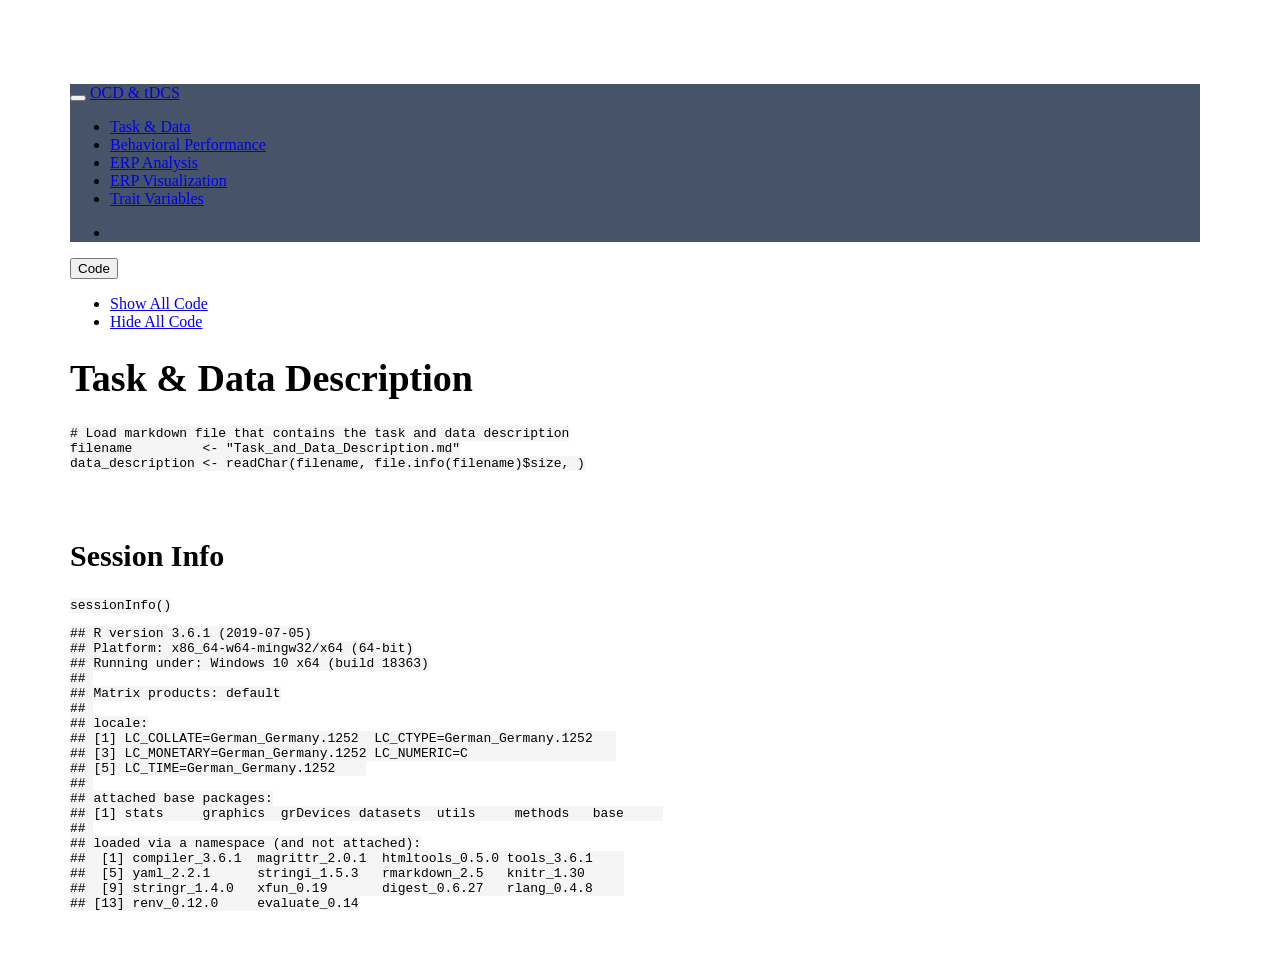
==== index.html @ 4cdd1a08 "Update" ====
<!DOCTYPE html>

<html>

<head>

<meta charset="utf-8" />
<meta name="generator" content="pandoc" />
<meta http-equiv="X-UA-Compatible" content="IE=EDGE" />




<title>Task &amp; Data Description</title>

<script src="site_libs/jquery-1.11.3/jquery.min.js"></script>
<meta name="viewport" content="width=device-width, initial-scale=1" />
<link href="site_libs/bootstrap-3.3.5/css/united.min.css" rel="stylesheet" />
<script src="site_libs/bootstrap-3.3.5/js/bootstrap.min.js"></script>
<script src="site_libs/bootstrap-3.3.5/shim/html5shiv.min.js"></script>
<script src="site_libs/bootstrap-3.3.5/shim/respond.min.js"></script>
<script src="site_libs/jqueryui-1.11.4/jquery-ui.min.js"></script>
<link href="site_libs/tocify-1.9.1/jquery.tocify.css" rel="stylesheet" />
<script src="site_libs/tocify-1.9.1/jquery.tocify.js"></script>
<script src="site_libs/navigation-1.1/tabsets.js"></script>
<script src="site_libs/navigation-1.1/codefolding.js"></script>
<link href="site_libs/highlightjs-9.12.0/default.css" rel="stylesheet" />
<script src="site_libs/highlightjs-9.12.0/highlight.js"></script>
<link href="site_libs/anchor-sections-1.0/anchor-sections.css" rel="stylesheet" />
<script src="site_libs/anchor-sections-1.0/anchor-sections.js"></script>
<link href="site_libs/font-awesome-5.1.0/css/all.css" rel="stylesheet" />
<link href="site_libs/font-awesome-5.1.0/css/v4-shims.css" rel="stylesheet" />

<style type="text/css">
  code{white-space: pre-wrap;}
  span.smallcaps{font-variant: small-caps;}
  span.underline{text-decoration: underline;}
  div.column{display: inline-block; vertical-align: top; width: 50%;}
  div.hanging-indent{margin-left: 1.5em; text-indent: -1.5em;}
  ul.task-list{list-style: none;}
    </style>

<style type="text/css">code{white-space: pre;}</style>
<style type="text/css">
  pre:not([class]) {
    background-color: white;
  }
</style>
<script type="text/javascript">
if (window.hljs) {
  hljs.configure({languages: []});
  hljs.initHighlightingOnLoad();
  if (document.readyState && document.readyState === "complete") {
    window.setTimeout(function() { hljs.initHighlighting(); }, 0);
  }
}
</script>



<style type="text/css">
h1 {
  font-size: 34px;
}
h1.title {
  font-size: 38px;
}
h2 {
  font-size: 30px;
}
h3 {
  font-size: 24px;
}
h4 {
  font-size: 18px;
}
h5 {
  font-size: 16px;
}
h6 {
  font-size: 12px;
}
.table th:not([align]) {
  text-align: left;
}
</style>

<link rel="stylesheet" href="web_style.css" type="text/css" />



<style type = "text/css">
.main-container {
  max-width: 940px;
  margin-left: auto;
  margin-right: auto;
}
code {
  color: inherit;
  background-color: rgba(0, 0, 0, 0.04);
}
img {
  max-width:100%;
}
.tabbed-pane {
  padding-top: 12px;
}
.html-widget {
  margin-bottom: 20px;
}
button.code-folding-btn:focus {
  outline: none;
}
summary {
  display: list-item;
}
</style>


<style type="text/css">
/* padding for bootstrap navbar */
body {
  padding-top: 51px;
  padding-bottom: 40px;
}
/* offset scroll position for anchor links (for fixed navbar)  */
.section h1 {
  padding-top: 56px;
  margin-top: -56px;
}
.section h2 {
  padding-top: 56px;
  margin-top: -56px;
}
.section h3 {
  padding-top: 56px;
  margin-top: -56px;
}
.section h4 {
  padding-top: 56px;
  margin-top: -56px;
}
.section h5 {
  padding-top: 56px;
  margin-top: -56px;
}
.section h6 {
  padding-top: 56px;
  margin-top: -56px;
}
.dropdown-submenu {
  position: relative;
}
.dropdown-submenu>.dropdown-menu {
  top: 0;
  left: 100%;
  margin-top: -6px;
  margin-left: -1px;
  border-radius: 0 6px 6px 6px;
}
.dropdown-submenu:hover>.dropdown-menu {
  display: block;
}
.dropdown-submenu>a:after {
  display: block;
  content: " ";
  float: right;
  width: 0;
  height: 0;
  border-color: transparent;
  border-style: solid;
  border-width: 5px 0 5px 5px;
  border-left-color: #cccccc;
  margin-top: 5px;
  margin-right: -10px;
}
.dropdown-submenu:hover>a:after {
  border-left-color: #ffffff;
}
.dropdown-submenu.pull-left {
  float: none;
}
.dropdown-submenu.pull-left>.dropdown-menu {
  left: -100%;
  margin-left: 10px;
  border-radius: 6px 0 6px 6px;
}
</style>

<script>
// manage active state of menu based on current page
$(document).ready(function () {
  // active menu anchor
  href = window.location.pathname
  href = href.substr(href.lastIndexOf('/') + 1)
  if (href === "")
    href = "index.html";
  var menuAnchor = $('a[href="' + href + '"]');

  // mark it active
  menuAnchor.parent().addClass('active');

  // if it's got a parent navbar menu mark it active as well
  menuAnchor.closest('li.dropdown').addClass('active');
});
</script>

<!-- tabsets -->

<style type="text/css">
.tabset-dropdown > .nav-tabs {
  display: inline-table;
  max-height: 500px;
  min-height: 44px;
  overflow-y: auto;
  background: white;
  border: 1px solid #ddd;
  border-radius: 4px;
}

.tabset-dropdown > .nav-tabs > li.active:before {
  content: "";
  font-family: 'Glyphicons Halflings';
  display: inline-block;
  padding: 10px;
  border-right: 1px solid #ddd;
}

.tabset-dropdown > .nav-tabs.nav-tabs-open > li.active:before {
  content: "&#xe258;";
  border: none;
}

.tabset-dropdown > .nav-tabs.nav-tabs-open:before {
  content: "";
  font-family: 'Glyphicons Halflings';
  display: inline-block;
  padding: 10px;
  border-right: 1px solid #ddd;
}

.tabset-dropdown > .nav-tabs > li.active {
  display: block;
}

.tabset-dropdown > .nav-tabs > li > a,
.tabset-dropdown > .nav-tabs > li > a:focus,
.tabset-dropdown > .nav-tabs > li > a:hover {
  border: none;
  display: inline-block;
  border-radius: 4px;
  background-color: transparent;
}

.tabset-dropdown > .nav-tabs.nav-tabs-open > li {
  display: block;
  float: none;
}

.tabset-dropdown > .nav-tabs > li {
  display: none;
}
</style>

<!-- code folding -->
<style type="text/css">
.code-folding-btn { margin-bottom: 4px; }
</style>



<style type="text/css">

#TOC {
  margin: 25px 0px 20px 0px;
}
@media (max-width: 768px) {
#TOC {
  position: relative;
  width: 100%;
}
}

@media print {
.toc-content {
  /* see https://github.com/w3c/csswg-drafts/issues/4434 */
  float: right;
}
}

.toc-content {
  padding-left: 30px;
  padding-right: 40px;
}

div.main-container {
  max-width: 1200px;
}

div.tocify {
  width: 20%;
  max-width: 260px;
  max-height: 85%;
}

@media (min-width: 768px) and (max-width: 991px) {
  div.tocify {
    width: 25%;
  }
}

@media (max-width: 767px) {
  div.tocify {
    width: 100%;
    max-width: none;
  }
}

.tocify ul, .tocify li {
  line-height: 20px;
}

.tocify-subheader .tocify-item {
  font-size: 0.90em;
}

.tocify .list-group-item {
  border-radius: 0px;
}

.tocify-subheader {
  display: inline;
}
.tocify-subheader .tocify-item {
  font-size: 0.95em;
}

</style>



</head>

<body>


<div class="container-fluid main-container">


<!-- setup 3col/9col grid for toc_float and main content  -->
<div class="row-fluid">
<div class="col-xs-12 col-sm-4 col-md-3">
<div id="TOC" class="tocify">
</div>
</div>

<div class="toc-content col-xs-12 col-sm-8 col-md-9">




<div class="navbar navbar-default  navbar-fixed-top" role="navigation">
  <div class="container">
    <div class="navbar-header">
      <button type="button" class="navbar-toggle collapsed" data-toggle="collapse" data-target="#navbar">
        <span class="icon-bar"></span>
        <span class="icon-bar"></span>
        <span class="icon-bar"></span>
      </button>
      <a class="navbar-brand" href="index.html">OCD & tDCS</a>
    </div>
    <div id="navbar" class="navbar-collapse collapse">
      <ul class="nav navbar-nav">
        <li>
  <a href="index.html">
    <span class="glyphicon glyphicon-info-sign"></span>
     
    Task &amp; Data
  </a>
</li>
<li>
  <a href="1_Behavioral_Performance.html">
    <span class="glyphicon glyphicon glyphicon glyphicon-hand-up"></span>
     
    Behavioral Performance
  </a>
</li>
<li>
  <a href="2_ERP_Analysis.html">
    <span class="glyphicon glyphicon glyphicon glyphicon-flash"></span>
     
    ERP Analysis
  </a>
</li>
<li>
  <a href="3_ERP_Visualization.html">
    <span class="glyphicon glyphicon glyphicon glyphicon-flash"></span>
     
    ERP Visualization
  </a>
</li>
<li>
  <a href="4_Trait_Variables.html">
    <span class="glyphicon glyphicon glyphicon glyphicon-user"></span>
     
    Trait Variables
  </a>
</li>
      </ul>
      <ul class="nav navbar-nav navbar-right">
        <li>
  <a href="mailto:luisa.balzus@hu-berlin.de">
    <span class="fa fa-envelope fa-lg"></span>
     
  </a>
</li>
      </ul>
    </div><!--/.nav-collapse -->
  </div><!--/.container -->
</div><!--/.navbar -->

<div class="fluid-row" id="header">

<div class="btn-group pull-right">
<button type="button" class="btn btn-default btn-xs dropdown-toggle" data-toggle="dropdown" aria-haspopup="true" aria-expanded="false"><span>Code</span> <span class="caret"></span></button>
<ul class="dropdown-menu" style="min-width: 50px;">
<li><a id="rmd-show-all-code" href="#">Show All Code</a></li>
<li><a id="rmd-hide-all-code" href="#">Hide All Code</a></li>
</ul>
</div>



<h1 class="title toc-ignore">Task &amp; Data Description</h1>

</div>


<!-- Set general settings -->
<!-- Load Task_and_Data_Description.md file containing task and data description -->
<pre class="r"><code># Load markdown file that contains the task and data description
filename         &lt;- &quot;Task_and_Data_Description.md&quot;
data_description &lt;- readChar(filename, file.info(filename)$size, )</code></pre>
<p><br><br></p>
<div id="session-info" class="section level2">
<h2>Session Info</h2>
<pre class="r"><code>sessionInfo()</code></pre>
<pre><code>## R version 3.6.1 (2019-07-05)
## Platform: x86_64-w64-mingw32/x64 (64-bit)
## Running under: Windows 10 x64 (build 18363)
## 
## Matrix products: default
## 
## locale:
## [1] LC_COLLATE=German_Germany.1252  LC_CTYPE=German_Germany.1252   
## [3] LC_MONETARY=German_Germany.1252 LC_NUMERIC=C                   
## [5] LC_TIME=German_Germany.1252    
## 
## attached base packages:
## [1] stats     graphics  grDevices datasets  utils     methods   base     
## 
## loaded via a namespace (and not attached):
##  [1] compiler_3.6.1  magrittr_2.0.1  htmltools_0.5.0 tools_3.6.1    
##  [5] yaml_2.2.1      stringi_1.5.3   rmarkdown_2.5   knitr_1.30     
##  [9] stringr_1.4.0   xfun_0.19       digest_0.6.27   rlang_0.4.8    
## [13] renv_0.12.0     evaluate_0.14</code></pre>
</div>



</div>
</div>

</div>

<script>

// add bootstrap table styles to pandoc tables
function bootstrapStylePandocTables() {
  $('tr.odd').parent('tbody').parent('table').addClass('table table-condensed');
}
$(document).ready(function () {
  bootstrapStylePandocTables();
});


</script>

<!-- tabsets -->

<script>
$(document).ready(function () {
  window.buildTabsets("TOC");
});

$(document).ready(function () {
  $('.tabset-dropdown > .nav-tabs > li').click(function () {
    $(this).parent().toggleClass('nav-tabs-open')
  });
});
</script>

<!-- code folding -->
<script>
$(document).ready(function () {
  window.initializeCodeFolding("hide" === "show");
});
</script>

<script>
$(document).ready(function ()  {

    // move toc-ignore selectors from section div to header
    $('div.section.toc-ignore')
        .removeClass('toc-ignore')
        .children('h1,h2,h3,h4,h5').addClass('toc-ignore');

    // establish options
    var options = {
      selectors: "h1,h2,h3,h4",
      theme: "bootstrap3",
      context: '.toc-content',
      hashGenerator: function (text) {
        return text.replace(/[.\\/?&!#<>]/g, '').replace(/\s/g, '_');
      },
      ignoreSelector: ".toc-ignore",
      scrollTo: 0
    };
    options.showAndHide = false;
    options.smoothScroll = true;

    // tocify
    var toc = $("#TOC").tocify(options).data("toc-tocify");
});
</script>

<!-- dynamically load mathjax for compatibility with self-contained -->
<script>
  (function () {
    var script = document.createElement("script");
    script.type = "text/javascript";
    script.src  = "https://mathjax.rstudio.com/latest/MathJax.js?config=TeX-AMS-MML_HTMLorMML";
    document.getElementsByTagName("head")[0].appendChild(script);
  })();
</script>

</body>
</html>
---- web_style.css ----
/* NAVIGATION BAR */
/* -------------- */

.navbar {
  background-color:#465369;
  border-color:#465369;
}

.navbar-default .navbar-nav > li > a:hover, 
.navbar-default .navbar-nav > li > a:focus {
    background-color:#8ea6b4;
	color: white;
}
  
  
.navbar-default .navbar-nav > .active > a,
.navbar-default .navbar-nav > .active > a:hover,
.navbar-default .navbar-nav > .active > a:focus {
  background-color: #8ea6b4;
  color: white;
}


/* TABLE OF CONTENT */
/* ---------------- */

.list-group-item.active, .list-group-item.active:focus, .list-group-item.active:hover {
  background-color: #8ea6b4;
  color: white;
}



/* CODE SCROLL BAR */
/* --------------- */

pre code, pre, code {
  white-space: pre !important;
  overflow-x: scroll !important;
  word-break: keep-all !important;
  word-wrap: initial !important;
}
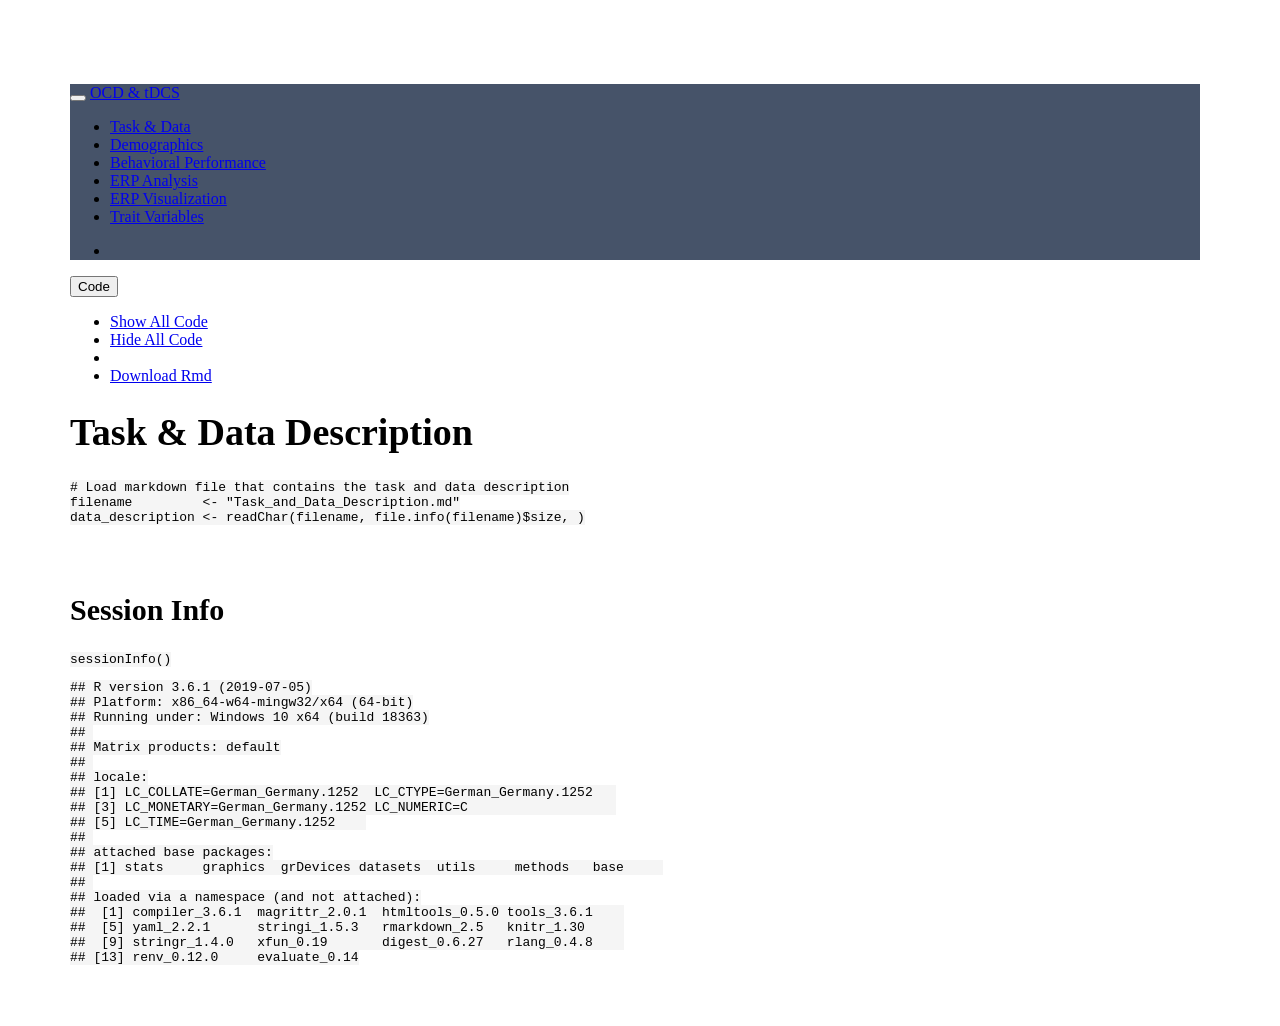
==== commit e8d98754: "Some changes" ====
--- a/index.html
+++ b/index.html
@@ -24,6 +24,7 @@
 <script src="site_libs/tocify-1.9.1/jquery.tocify.js"></script>
 <script src="site_libs/navigation-1.1/tabsets.js"></script>
 <script src="site_libs/navigation-1.1/codefolding.js"></script>
+<script src="site_libs/navigation-1.1/sourceembed.js"></script>
 <link href="site_libs/highlightjs-9.12.0/default.css" rel="stylesheet" />
 <script src="site_libs/highlightjs-9.12.0/highlight.js"></script>
 <link href="site_libs/anchor-sections-1.0/anchor-sections.css" rel="stylesheet" />
@@ -82,6 +83,9 @@
 }
 .table th:not([align]) {
   text-align: left;
+}
+#rmd-source-code {
+  display: none;
 }
 </style>
 
@@ -379,6 +383,13 @@
   </a>
 </li>
 <li>
+  <a href="0_Demographics.html">
+    <span class="glyphicon glyphicon-info-sign"></span>
+     
+    Demographics
+  </a>
+</li>
+<li>
   <a href="1_Behavioral_Performance.html">
     <span class="glyphicon glyphicon glyphicon glyphicon-hand-up"></span>
      
@@ -426,6 +437,8 @@
 <ul class="dropdown-menu" style="min-width: 50px;">
 <li><a id="rmd-show-all-code" href="#">Show All Code</a></li>
 <li><a id="rmd-hide-all-code" href="#">Hide All Code</a></li>
+<li role="separator" class="divider"></li>
+<li><a id="rmd-download-source" href="#">Download Rmd</a></li>
 </ul>
 </div>
 
@@ -466,6 +479,7 @@
 ## [13] renv_0.12.0     evaluate_0.14</code></pre>
 </div>
 
+<div id="rmd-source-code">[base64]</div>
 
 
 </div>
@@ -503,6 +517,7 @@
 <!-- code folding -->
 <script>
 $(document).ready(function () {
+  window.initializeSourceEmbed("index.Rmd");
   window.initializeCodeFolding("hide" === "show");
 });
 </script>
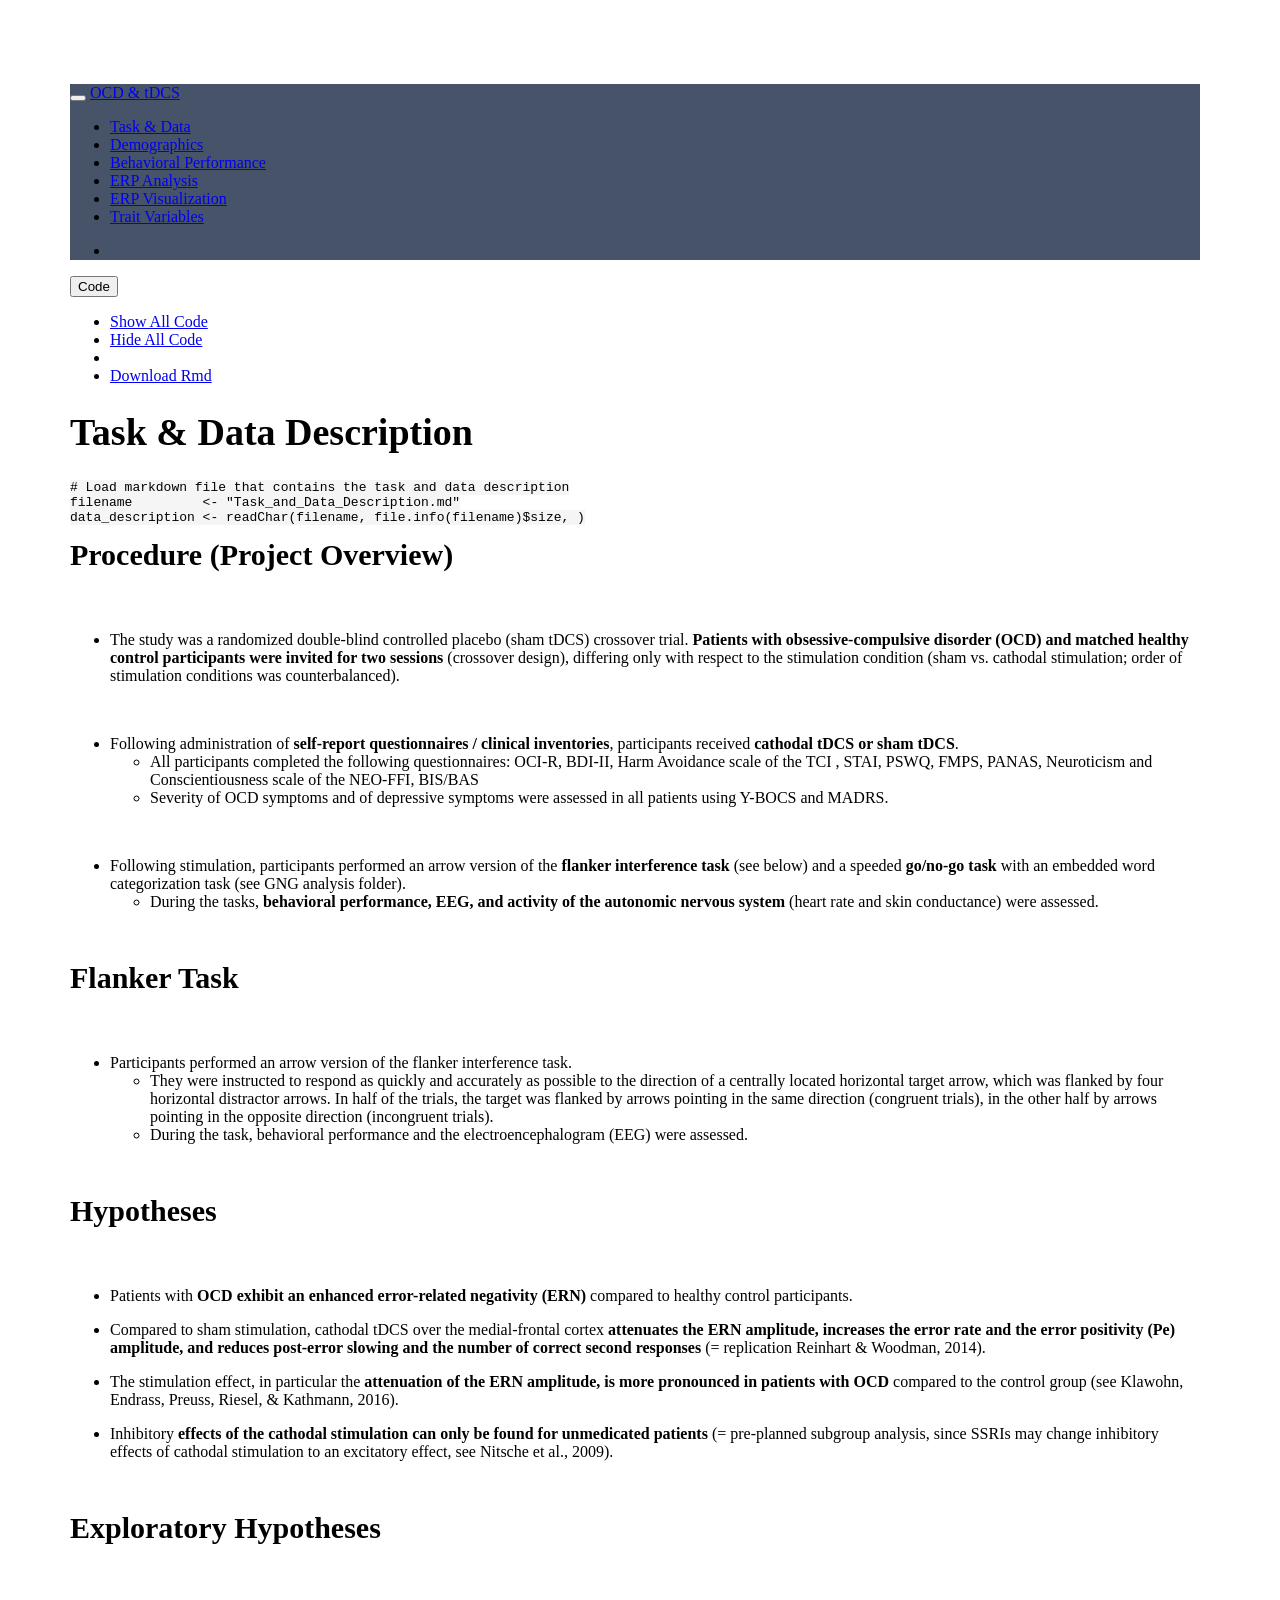
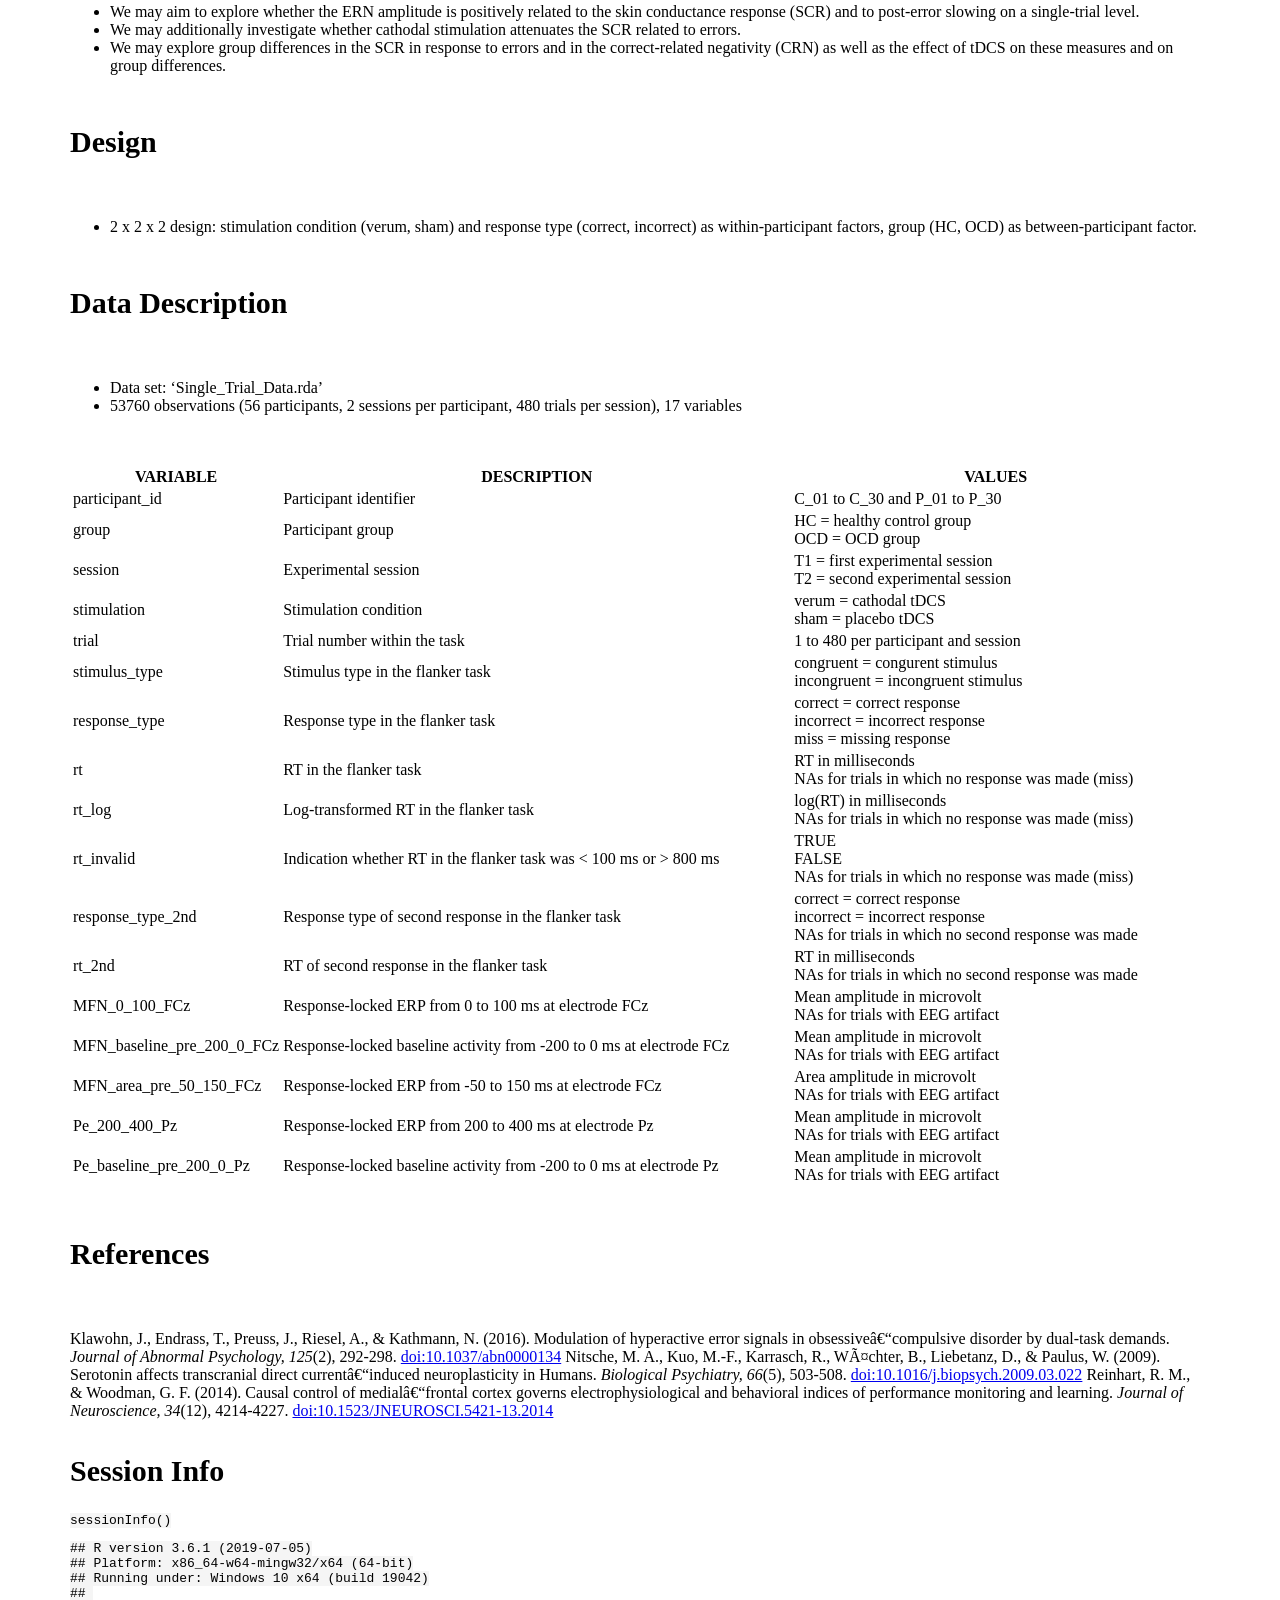
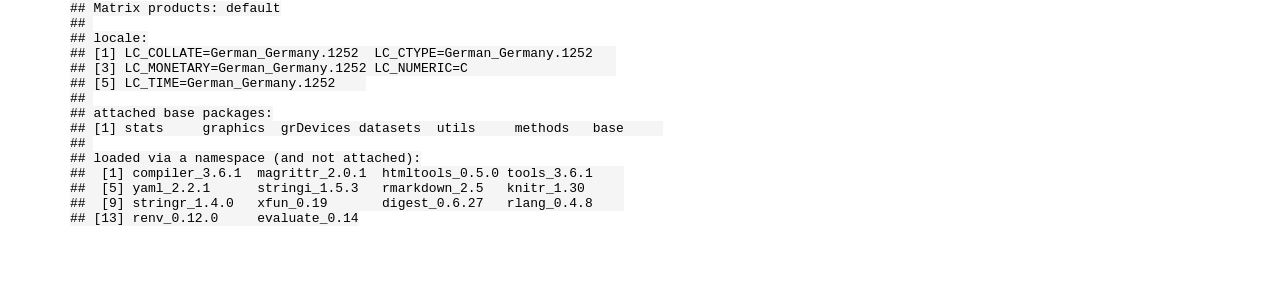
==== commit 060a10da: "Add task and data description" ====
--- a/index.html
+++ b/index.html
@@ -454,13 +454,195 @@
 <pre class="r"><code># Load markdown file that contains the task and data description
 filename         &lt;- &quot;Task_and_Data_Description.md&quot;
 data_description &lt;- readChar(filename, file.info(filename)$size, )</code></pre>
-<p><br><br></p>
+<!--
+Task and Data Description
+-->
+<div id="procedure-project-overview" class="section level2">
+<h2>Procedure (Project Overview)</h2>
+<p> </p>
+<ul>
+<li>The study was a randomized double-blind controlled placebo (sham tDCS) crossover trial. <strong>Patients with obsessive-compulsive disorder (OCD) and matched healthy control participants were invited for two sessions</strong> (crossover design), differing only with respect to the stimulation condition (sham vs. cathodal stimulation; order of stimulation conditions was counterbalanced).</li>
+</ul>
+<p> </p>
+<ul>
+<li>Following administration of <strong>self-report questionnaires / clinical inventories</strong>, participants received <strong>cathodal tDCS or sham tDCS</strong>.
+<ul>
+<li>All participants completed the following questionnaires: OCI-R, BDI-II, Harm Avoidance scale of the TCI , STAI, PSWQ, FMPS, PANAS, Neuroticism and Conscientiousness scale of the NEO-FFI, BIS/BAS</li>
+<li>Severity of OCD symptoms and of depressive symptoms were assessed in all patients using Y-BOCS and MADRS.</li>
+</ul></li>
+</ul>
+<p> </p>
+<ul>
+<li>Following stimulation, participants performed an arrow version of the <strong>flanker interference task</strong> (see below) and a speeded <strong>go/no-go task</strong> with an embedded word categorization task (see GNG analysis folder).
+<ul>
+<li>During the tasks, <strong>behavioral performance, EEG, and activity of the autonomic nervous system</strong> (heart rate and skin conductance) were assessed.</li>
+</ul></li>
+</ul>
+<p> </p>
+</div>
+<div id="flanker-task" class="section level2">
+<h2>Flanker Task</h2>
+<p> </p>
+<ul>
+<li>Participants performed an arrow version of the flanker interference task.
+<ul>
+<li>They were instructed to respond as quickly and accurately as possible to the direction of a centrally located horizontal target arrow, which was flanked by four horizontal distractor arrows. In half of the trials, the target was flanked by arrows pointing in the same direction (congruent trials), in the other half by arrows pointing in the opposite direction (incongruent trials).</li>
+<li>During the task, behavioral performance and the electroencephalogram (EEG) were assessed.</li>
+</ul></li>
+</ul>
+<p> </p>
+</div>
+<div id="hypotheses" class="section level2">
+<h2>Hypotheses</h2>
+<p> </p>
+<ul>
+<li><p>Patients with <strong>OCD exhibit an enhanced error-related negativity (ERN)</strong> compared to healthy control participants.  </p></li>
+<li><p>Compared to sham stimulation, cathodal tDCS over the medial-frontal cortex <strong>attenuates the ERN amplitude, increases the error rate and the error positivity (Pe) amplitude, and reduces post-error slowing and the number of correct second responses</strong> (= replication Reinhart &amp; Woodman, 2014).  </p></li>
+<li><p>The stimulation effect, in particular the <strong>attenuation of the ERN amplitude, is more pronounced in patients with OCD</strong> compared to the control group (see Klawohn, Endrass, Preuss, Riesel, &amp; Kathmann, 2016).  </p></li>
+<li><p>Inhibitory <strong>effects of the cathodal stimulation can only be found for unmedicated patients</strong> (= pre-planned subgroup analysis, since SSRIs may change inhibitory effects of cathodal stimulation to an excitatory effect, see Nitsche et al., 2009).</p></li>
+</ul>
+<p> </p>
+</div>
+<div id="exploratory-hypotheses" class="section level2">
+<h2>Exploratory Hypotheses</h2>
+<p> </p>
+<ul>
+<li>We may aim to explore whether the ERN amplitude is positively related to the skin conductance response (SCR) and to post-error slowing on a single-trial level.</li>
+<li>We may additionally investigate whether cathodal stimulation attenuates the SCR related to errors.</li>
+<li>We may explore group differences in the SCR in response to errors and in the correct-related negativity (CRN) as well as the effect of tDCS on these measures and on group differences.</li>
+</ul>
+<p> </p>
+</div>
+<div id="design" class="section level2">
+<h2>Design</h2>
+<p> </p>
+<ul>
+<li>2 x 2 x 2 design: stimulation condition (verum, sham) and response type (correct, incorrect) as within-participant factors, group (HC, OCD) as between-participant factor.</li>
+</ul>
+<p> </p>
+</div>
+<div id="data-description" class="section level2">
+<h2>Data Description</h2>
+<p> </p>
+<ul>
+<li>Data set: ‘Single_Trial_Data.rda’</li>
+<li>53760 observations (56 participants, 2 sessions per participant, 480 trials per session), 17 variables</li>
+</ul>
+<p> </p>
+<table>
+<colgroup>
+<col width="10%" />
+<col width="49%" />
+<col width="39%" />
+</colgroup>
+<thead>
+<tr class="header">
+<th>VARIABLE</th>
+<th>DESCRIPTION</th>
+<th>VALUES</th>
+</tr>
+</thead>
+<tbody>
+<tr class="odd">
+<td>participant_id</td>
+<td>Participant identifier</td>
+<td>C_01 to C_30 and P_01 to P_30</td>
+</tr>
+<tr class="even">
+<td>group</td>
+<td>Participant group</td>
+<td>HC = healthy control group <br> OCD = OCD group</td>
+</tr>
+<tr class="odd">
+<td>session</td>
+<td>Experimental session</td>
+<td>T1 = first experimental session <br> T2 = second experimental session</td>
+</tr>
+<tr class="even">
+<td>stimulation</td>
+<td>Stimulation condition</td>
+<td>verum = cathodal tDCS <br> sham = placebo tDCS</td>
+</tr>
+<tr class="odd">
+<td>trial</td>
+<td>Trial number within the task</td>
+<td>1 to 480 per participant and session</td>
+</tr>
+<tr class="even">
+<td>stimulus_type</td>
+<td>Stimulus type in the flanker task</td>
+<td>congruent = congurent stimulus <br> incongruent = incongruent stimulus</td>
+</tr>
+<tr class="odd">
+<td>response_type</td>
+<td>Response type in the flanker task</td>
+<td>correct = correct response <br> incorrect = incorrect response <br> miss = missing response</td>
+</tr>
+<tr class="even">
+<td>rt</td>
+<td>RT in the flanker task</td>
+<td>RT in milliseconds <br> NAs for trials in which no response was made (miss)</td>
+</tr>
+<tr class="odd">
+<td>rt_log</td>
+<td>Log-transformed RT in the flanker task</td>
+<td>log(RT) in milliseconds <br> NAs for trials in which no response was made (miss)</td>
+</tr>
+<tr class="even">
+<td>rt_invalid</td>
+<td>Indication whether RT in the flanker task was &lt; 100 ms or &gt; 800 ms</td>
+<td>TRUE <br> FALSE <br> NAs for trials in which no response was made (miss)</td>
+</tr>
+<tr class="odd">
+<td>response_type_2nd</td>
+<td>Response type of second response in the flanker task</td>
+<td>correct = correct response <br> incorrect = incorrect response <br> NAs for trials in which no second response was made</td>
+</tr>
+<tr class="even">
+<td>rt_2nd</td>
+<td>RT of second response in the flanker task</td>
+<td>RT in milliseconds <br> NAs for trials in which no second response was made</td>
+</tr>
+<tr class="odd">
+<td>MFN_0_100_FCz</td>
+<td>Response-locked ERP from 0 to 100 ms at electrode FCz</td>
+<td>Mean amplitude in microvolt <br> NAs for trials with EEG artifact</td>
+</tr>
+<tr class="even">
+<td>MFN_baseline_pre_200_0_FCz</td>
+<td>Response-locked baseline activity from -200 to 0 ms at electrode FCz</td>
+<td>Mean amplitude in microvolt <br> NAs for trials with EEG artifact</td>
+</tr>
+<tr class="odd">
+<td>MFN_area_pre_50_150_FCz</td>
+<td>Response-locked ERP from -50 to 150 ms at electrode FCz</td>
+<td>Area amplitude in microvolt <br> NAs for trials with EEG artifact</td>
+</tr>
+<tr class="even">
+<td>Pe_200_400_Pz</td>
+<td>Response-locked ERP from 200 to 400 ms at electrode Pz</td>
+<td>Mean amplitude in microvolt <br> NAs for trials with EEG artifact</td>
+</tr>
+<tr class="odd">
+<td>Pe_baseline_pre_200_0_Pz</td>
+<td>Response-locked baseline activity from -200 to 0 ms at electrode Pz</td>
+<td>Mean amplitude in microvolt <br> NAs for trials with EEG artifact</td>
+</tr>
+</tbody>
+</table>
+<p> </p>
+</div>
+<div id="references" class="section level2">
+<h2>References</h2>
+<p> </p>
+<p>Klawohn, J., Endrass, T., Preuss, J., Riesel, A., &amp; Kathmann, N. (2016). Modulation of hyperactive error signals in obsessiveâ€“compulsive disorder by dual-task demands. <em>Journal of Abnormal Psychology, 125</em>(2), 292-298. <a href="doi:10.1037/abn0000134" class="uri">doi:10.1037/abn0000134</a> Nitsche, M. A., Kuo, M.-F., Karrasch, R., WÃ¤chter, B., Liebetanz, D., &amp; Paulus, W. (2009). Serotonin affects transcranial direct currentâ€“induced neuroplasticity in Humans. <em>Biological Psychiatry, 66</em>(5), 503-508. <a href="doi:10.1016/j.biopsych.2009.03.022" class="uri">doi:10.1016/j.biopsych.2009.03.022</a> Reinhart, R. M., &amp; Woodman, G. F. (2014). Causal control of medialâ€“frontal cortex governs electrophysiological and behavioral indices of performance monitoring and learning. <em>Journal of Neuroscience, 34</em>(12), 4214-4227. <a href="doi:10.1523/JNEUROSCI.5421-13.2014" class="uri">doi:10.1523/JNEUROSCI.5421-13.2014</a> <br><br></p>
+</div>
 <div id="session-info" class="section level2">
 <h2>Session Info</h2>
 <pre class="r"><code>sessionInfo()</code></pre>
 <pre><code>## R version 3.6.1 (2019-07-05)
 ## Platform: x86_64-w64-mingw32/x64 (64-bit)
-## Running under: Windows 10 x64 (build 18363)
+## Running under: Windows 10 x64 (build 19042)
 ## 
 ## Matrix products: default
 ## 
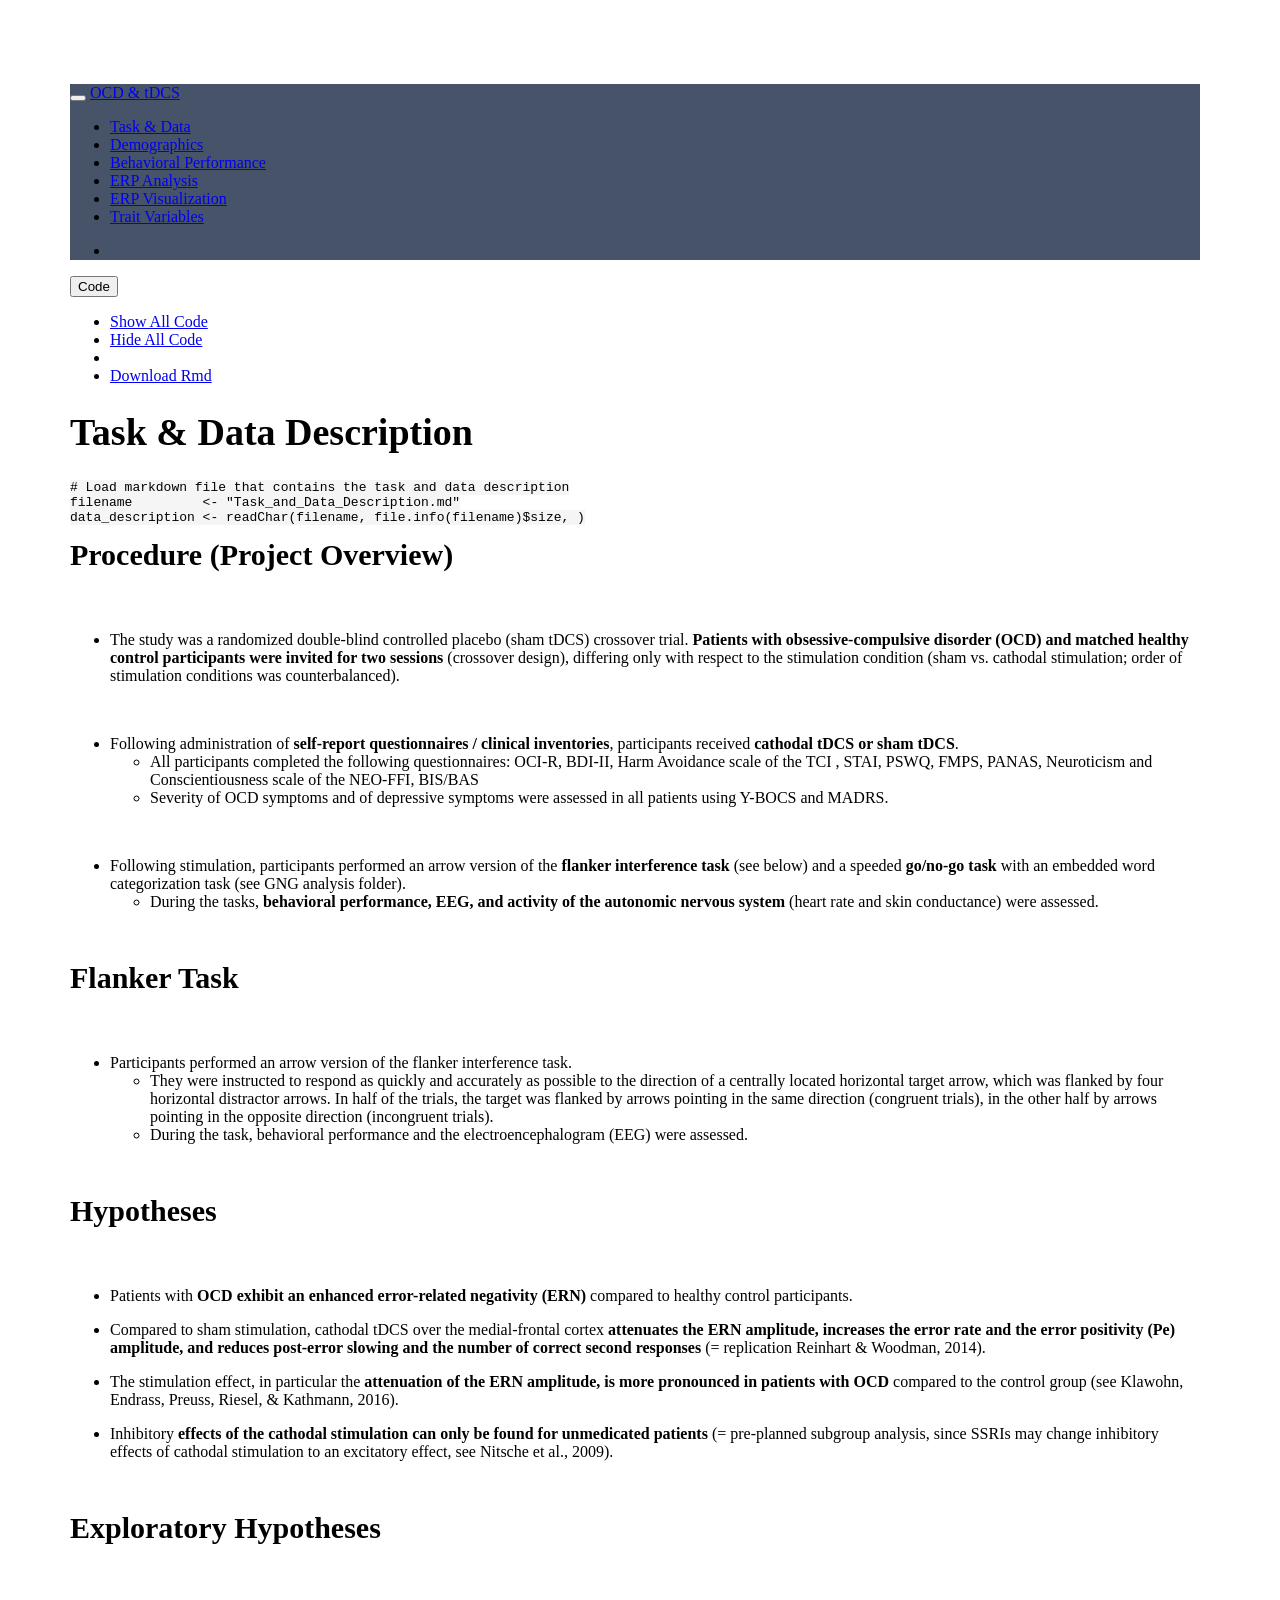
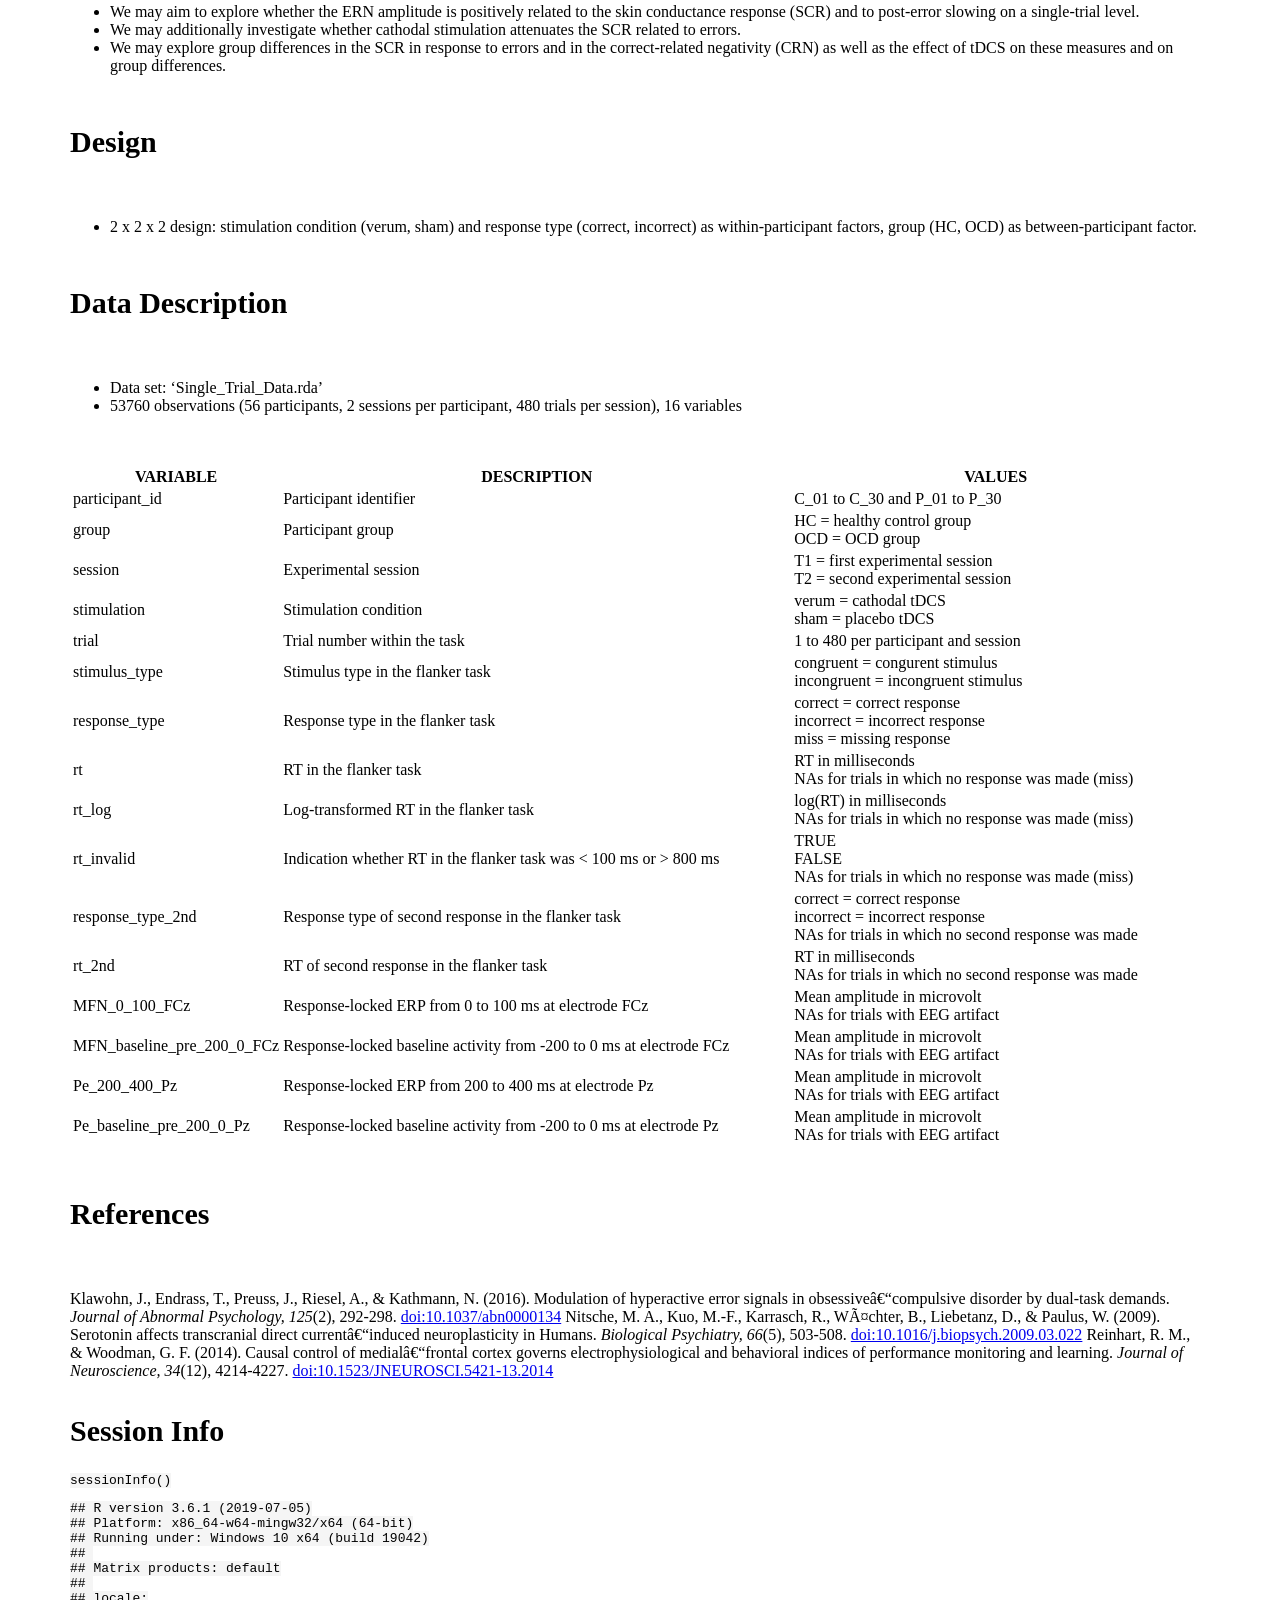
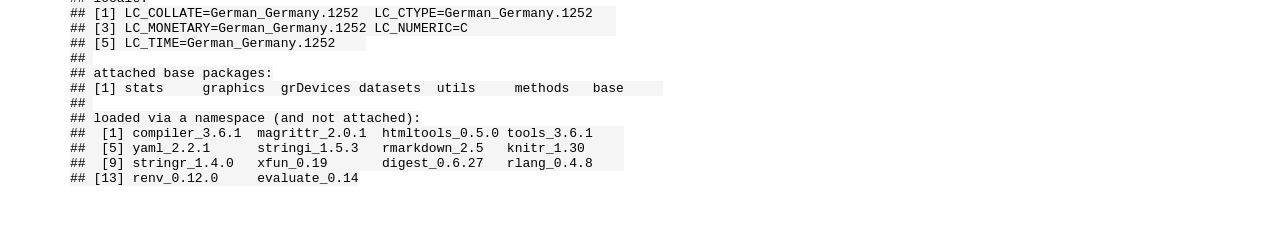
==== commit 0247c9bd: "Update ERN area amplitude quantification and related analyses" ====
--- a/index.html
+++ b/index.html
@@ -526,7 +526,7 @@
 <p> </p>
 <ul>
 <li>Data set: ‘Single_Trial_Data.rda’</li>
-<li>53760 observations (56 participants, 2 sessions per participant, 480 trials per session), 17 variables</li>
+<li>53760 observations (56 participants, 2 sessions per participant, 480 trials per session), 16 variables</li>
 </ul>
 <p> </p>
 <table>
@@ -614,16 +614,11 @@
 <td>Mean amplitude in microvolt <br> NAs for trials with EEG artifact</td>
 </tr>
 <tr class="odd">
-<td>MFN_area_pre_50_150_FCz</td>
-<td>Response-locked ERP from -50 to 150 ms at electrode FCz</td>
-<td>Area amplitude in microvolt <br> NAs for trials with EEG artifact</td>
-</tr>
-<tr class="even">
 <td>Pe_200_400_Pz</td>
 <td>Response-locked ERP from 200 to 400 ms at electrode Pz</td>
 <td>Mean amplitude in microvolt <br> NAs for trials with EEG artifact</td>
 </tr>
-<tr class="odd">
+<tr class="even">
 <td>Pe_baseline_pre_200_0_Pz</td>
 <td>Response-locked baseline activity from -200 to 0 ms at electrode Pz</td>
 <td>Mean amplitude in microvolt <br> NAs for trials with EEG artifact</td>
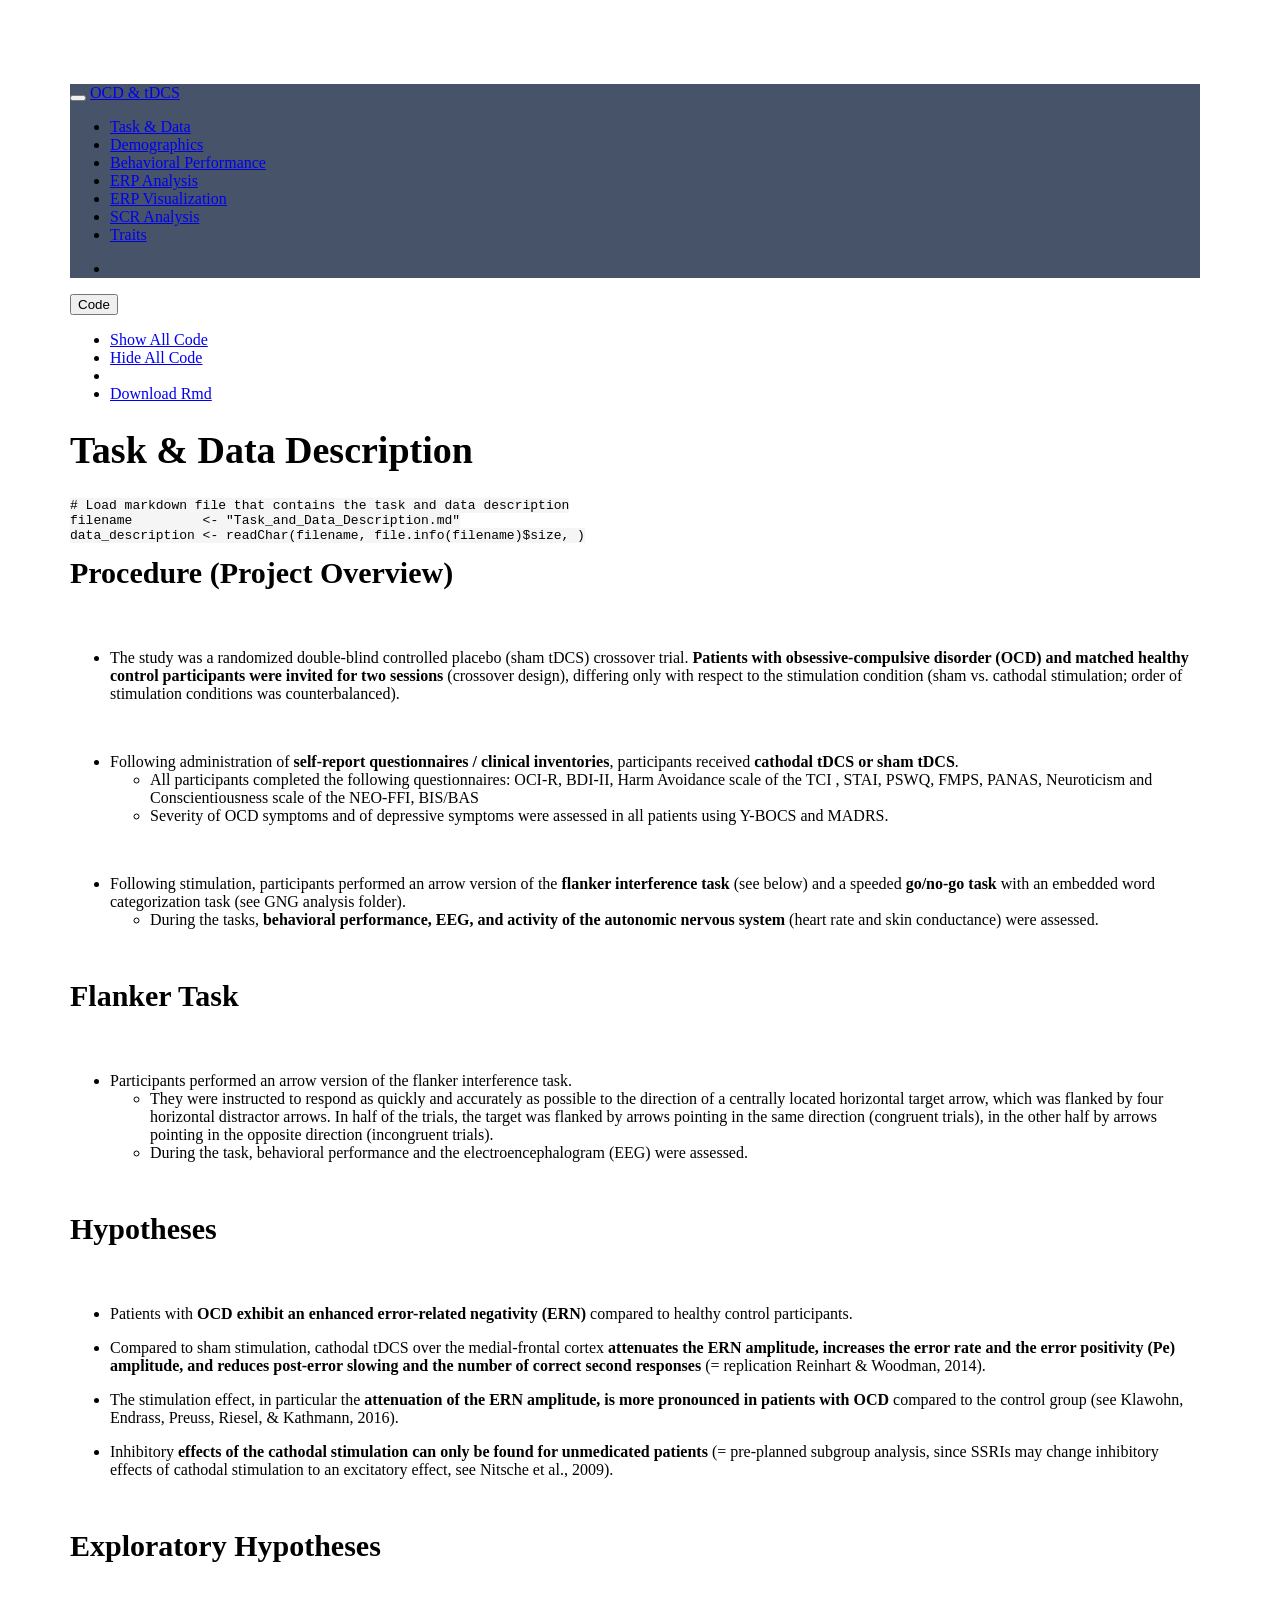
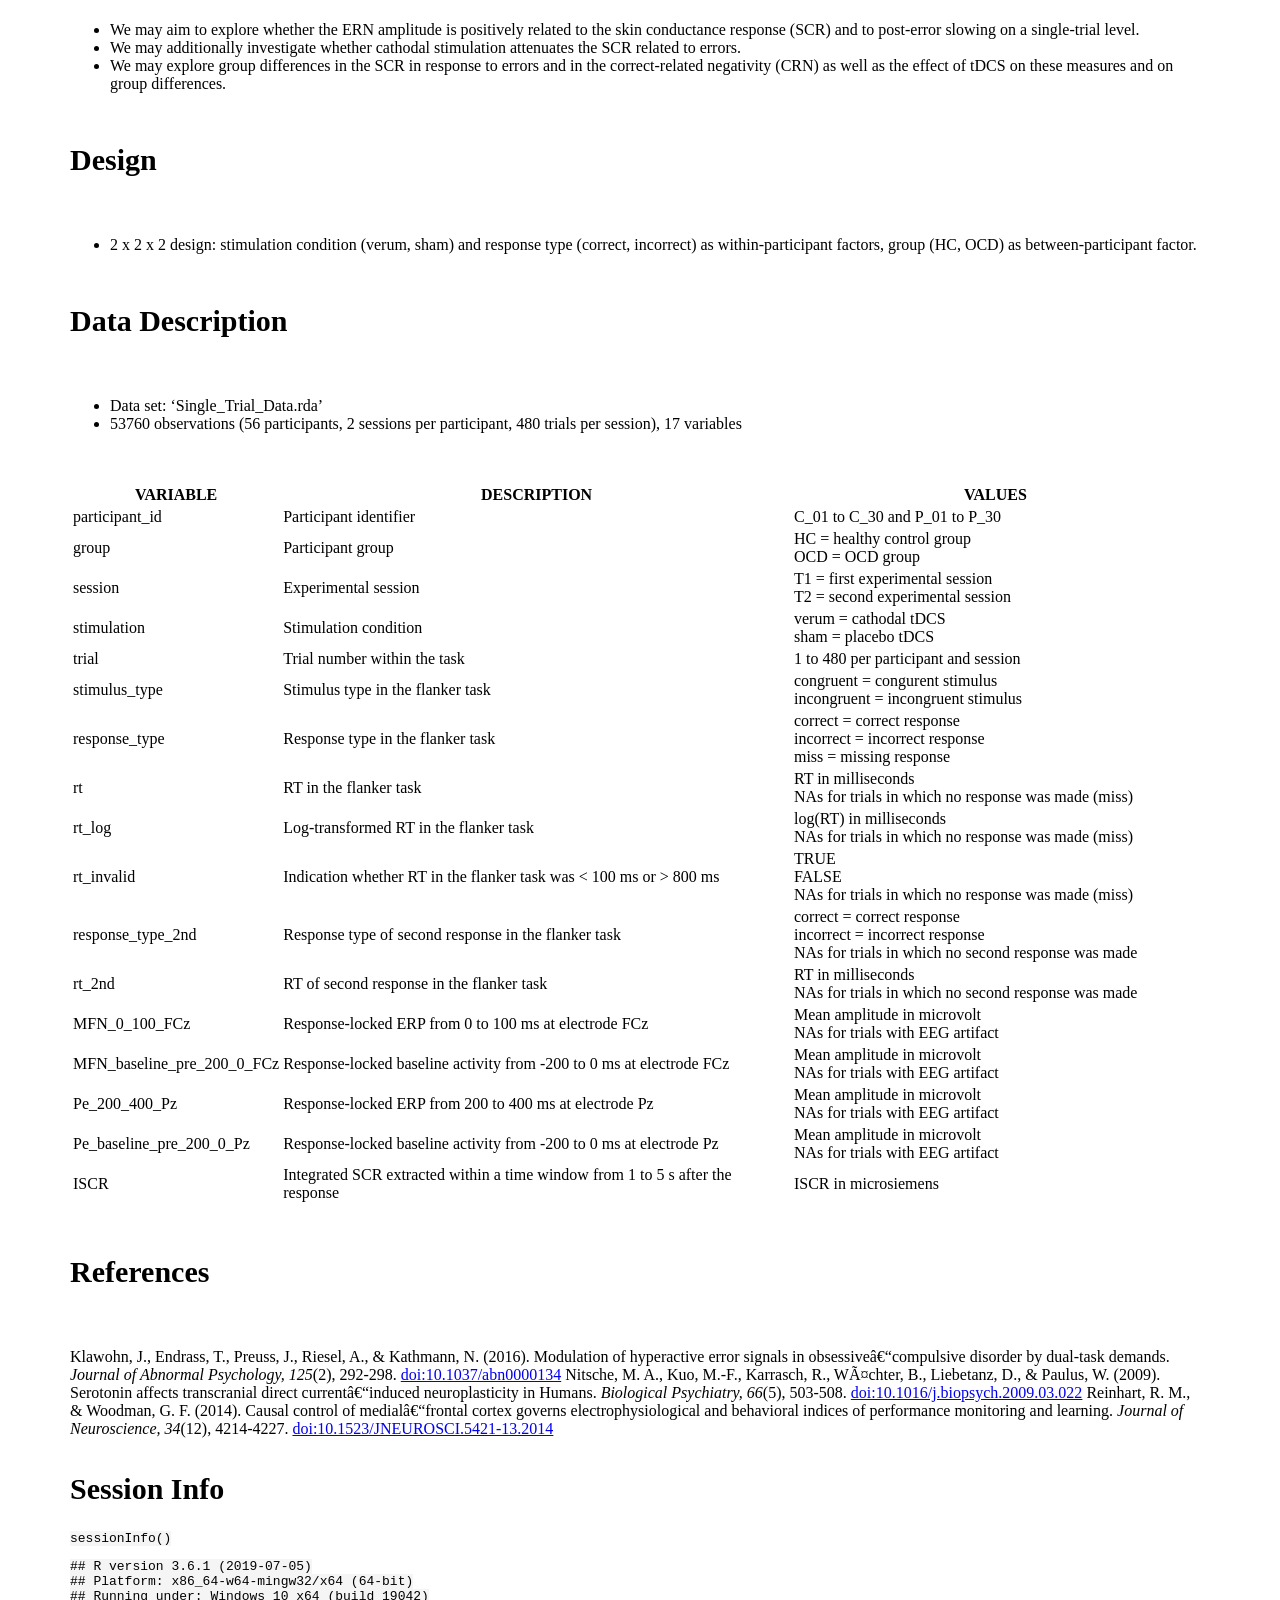
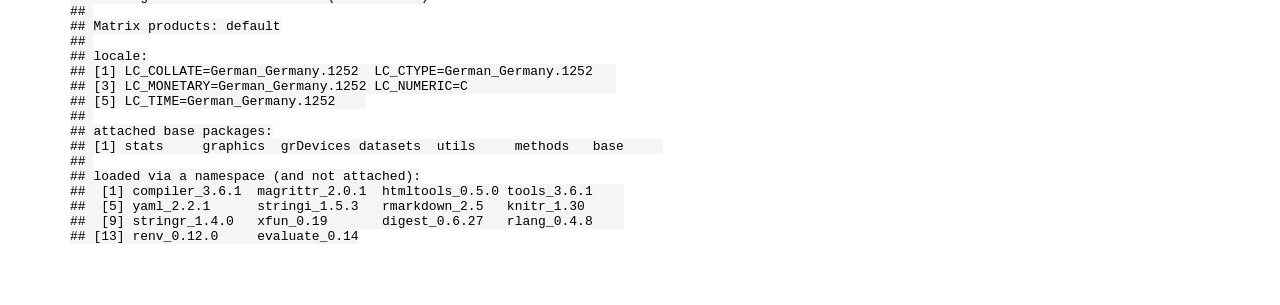
==== commit 3ff840b7: "Add SCR analysis to site" ====
--- a/index.html
+++ b/index.html
@@ -411,10 +411,17 @@
   </a>
 </li>
 <li>
-  <a href="4_Trait_Variables.html">
+  <a href="4_SCR_Analysis.html">
+    <span class="glyphicon glyphicon glyphicon glyphicon-tint"></span>
+     
+    SCR Analysis
+  </a>
+</li>
+<li>
+  <a href="5_Trait_Variables.html">
     <span class="glyphicon glyphicon glyphicon glyphicon-user"></span>
      
-    Trait Variables
+    Traits
   </a>
 </li>
       </ul>
@@ -526,7 +533,7 @@
 <p> </p>
 <ul>
 <li>Data set: ‘Single_Trial_Data.rda’</li>
-<li>53760 observations (56 participants, 2 sessions per participant, 480 trials per session), 16 variables</li>
+<li>53760 observations (56 participants, 2 sessions per participant, 480 trials per session), 17 variables</li>
 </ul>
 <p> </p>
 <table>
@@ -622,6 +629,11 @@
 <td>Pe_baseline_pre_200_0_Pz</td>
 <td>Response-locked baseline activity from -200 to 0 ms at electrode Pz</td>
 <td>Mean amplitude in microvolt <br> NAs for trials with EEG artifact</td>
+</tr>
+<tr class="odd">
+<td>ISCR</td>
+<td>Integrated SCR extracted within a time window from 1 to 5 s after the response</td>
+<td>ISCR in microsiemens</td>
 </tr>
 </tbody>
 </table>
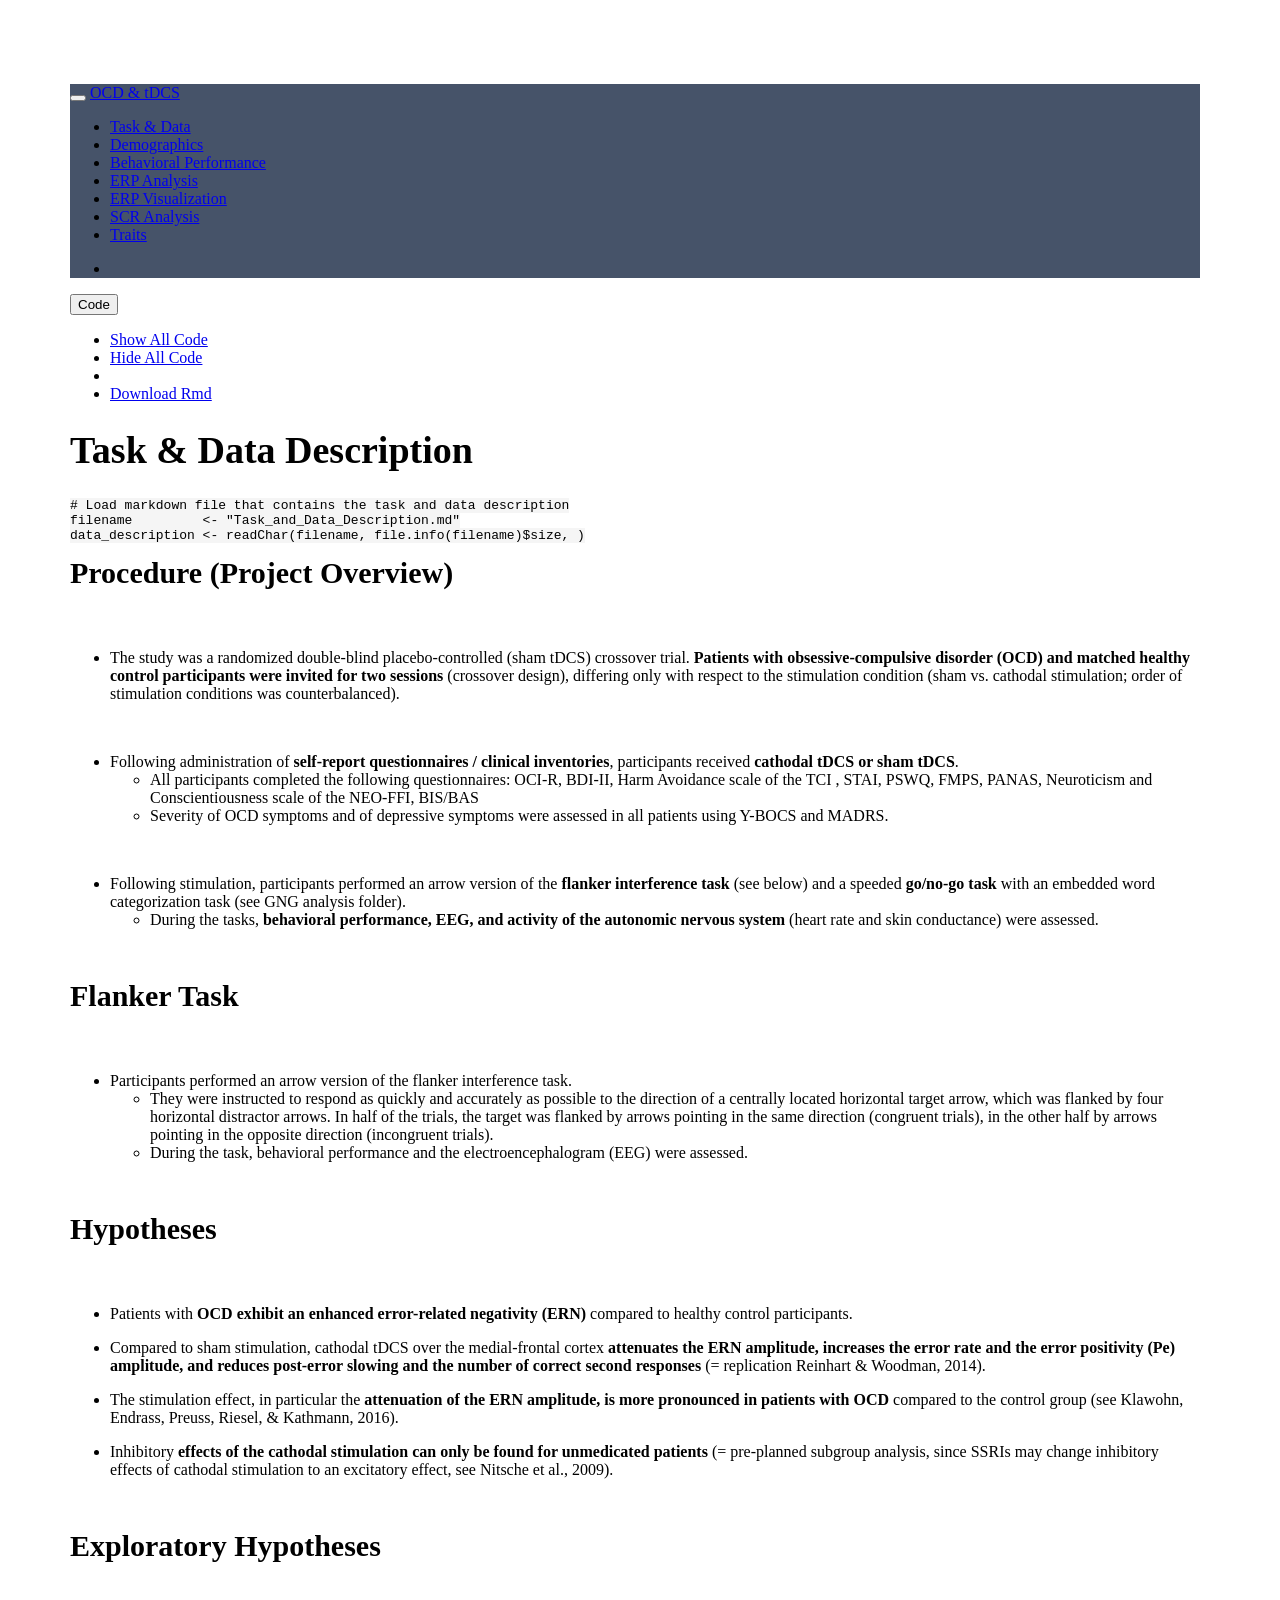
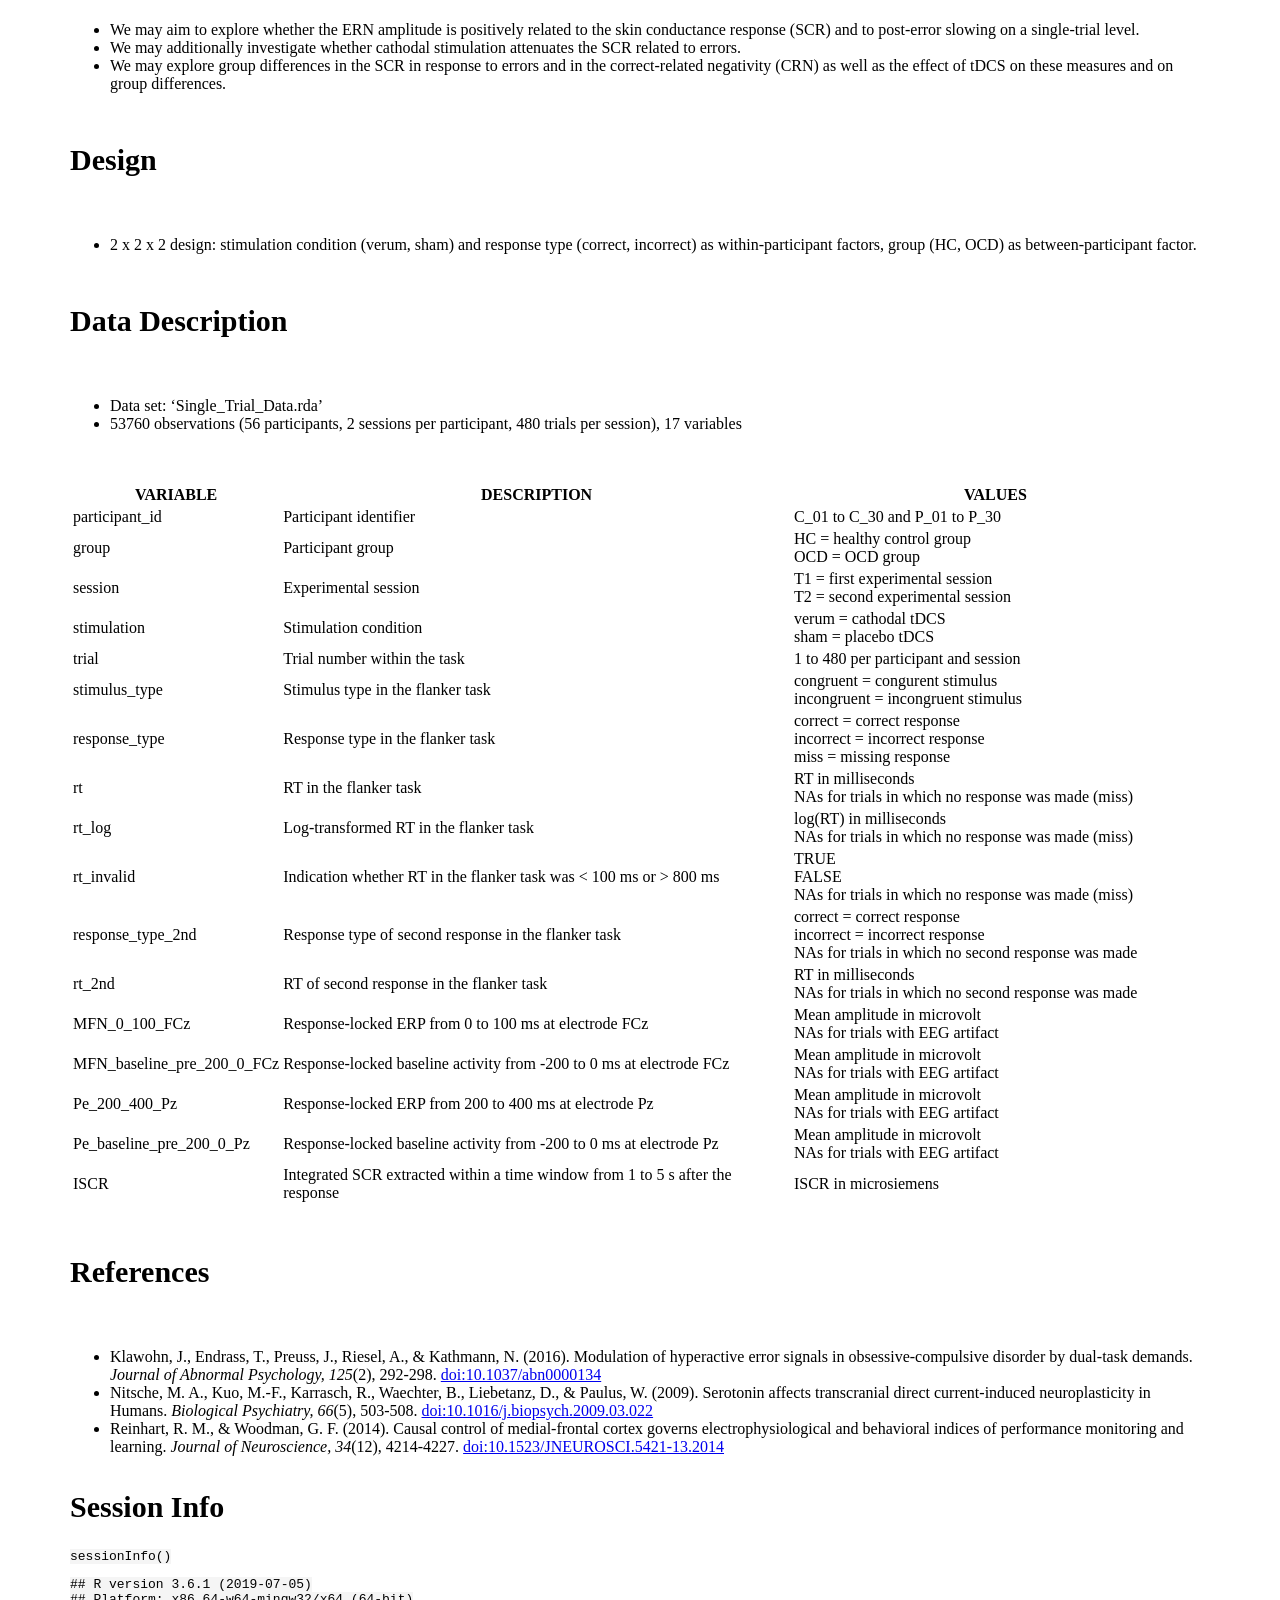
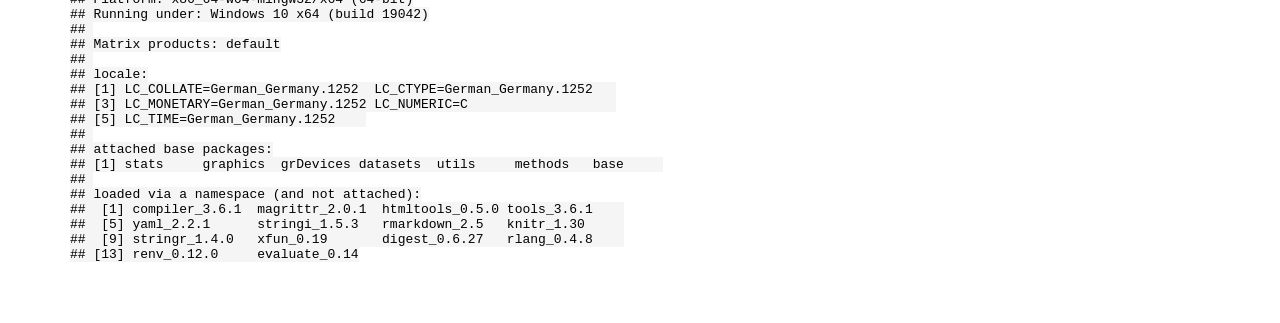
==== commit 8c8bce11: "Minor changes in text" ====
--- a/index.html
+++ b/index.html
@@ -468,7 +468,7 @@
 <h2>Procedure (Project Overview)</h2>
 <p> </p>
 <ul>
-<li>The study was a randomized double-blind controlled placebo (sham tDCS) crossover trial. <strong>Patients with obsessive-compulsive disorder (OCD) and matched healthy control participants were invited for two sessions</strong> (crossover design), differing only with respect to the stimulation condition (sham vs. cathodal stimulation; order of stimulation conditions was counterbalanced).</li>
+<li>The study was a randomized double-blind placebo-controlled (sham tDCS) crossover trial. <strong>Patients with obsessive-compulsive disorder (OCD) and matched healthy control participants were invited for two sessions</strong> (crossover design), differing only with respect to the stimulation condition (sham vs. cathodal stimulation; order of stimulation conditions was counterbalanced).</li>
 </ul>
 <p> </p>
 <ul>
@@ -642,7 +642,11 @@
 <div id="references" class="section level2">
 <h2>References</h2>
 <p> </p>
-<p>Klawohn, J., Endrass, T., Preuss, J., Riesel, A., &amp; Kathmann, N. (2016). Modulation of hyperactive error signals in obsessiveâ€“compulsive disorder by dual-task demands. <em>Journal of Abnormal Psychology, 125</em>(2), 292-298. <a href="doi:10.1037/abn0000134" class="uri">doi:10.1037/abn0000134</a> Nitsche, M. A., Kuo, M.-F., Karrasch, R., WÃ¤chter, B., Liebetanz, D., &amp; Paulus, W. (2009). Serotonin affects transcranial direct currentâ€“induced neuroplasticity in Humans. <em>Biological Psychiatry, 66</em>(5), 503-508. <a href="doi:10.1016/j.biopsych.2009.03.022" class="uri">doi:10.1016/j.biopsych.2009.03.022</a> Reinhart, R. M., &amp; Woodman, G. F. (2014). Causal control of medialâ€“frontal cortex governs electrophysiological and behavioral indices of performance monitoring and learning. <em>Journal of Neuroscience, 34</em>(12), 4214-4227. <a href="doi:10.1523/JNEUROSCI.5421-13.2014" class="uri">doi:10.1523/JNEUROSCI.5421-13.2014</a> <br><br></p>
+<ul>
+<li>Klawohn, J., Endrass, T., Preuss, J., Riesel, A., &amp; Kathmann, N. (2016). Modulation of hyperactive error signals in obsessive-compulsive disorder by dual-task demands. <em>Journal of Abnormal Psychology, 125</em>(2), 292-298. <a href="doi:10.1037/abn0000134" class="uri">doi:10.1037/abn0000134</a></li>
+<li>Nitsche, M. A., Kuo, M.-F., Karrasch, R., Waechter, B., Liebetanz, D., &amp; Paulus, W. (2009). Serotonin affects transcranial direct current-induced neuroplasticity in Humans. <em>Biological Psychiatry, 66</em>(5), 503-508. <a href="doi:10.1016/j.biopsych.2009.03.022" class="uri">doi:10.1016/j.biopsych.2009.03.022</a></li>
+<li>Reinhart, R. M., &amp; Woodman, G. F. (2014). Causal control of medial-frontal cortex governs electrophysiological and behavioral indices of performance monitoring and learning. <em>Journal of Neuroscience, 34</em>(12), 4214-4227. <a href="doi:10.1523/JNEUROSCI.5421-13.2014" class="uri">doi:10.1523/JNEUROSCI.5421-13.2014</a> <br><br></li>
+</ul>
 </div>
 <div id="session-info" class="section level2">
 <h2>Session Info</h2>
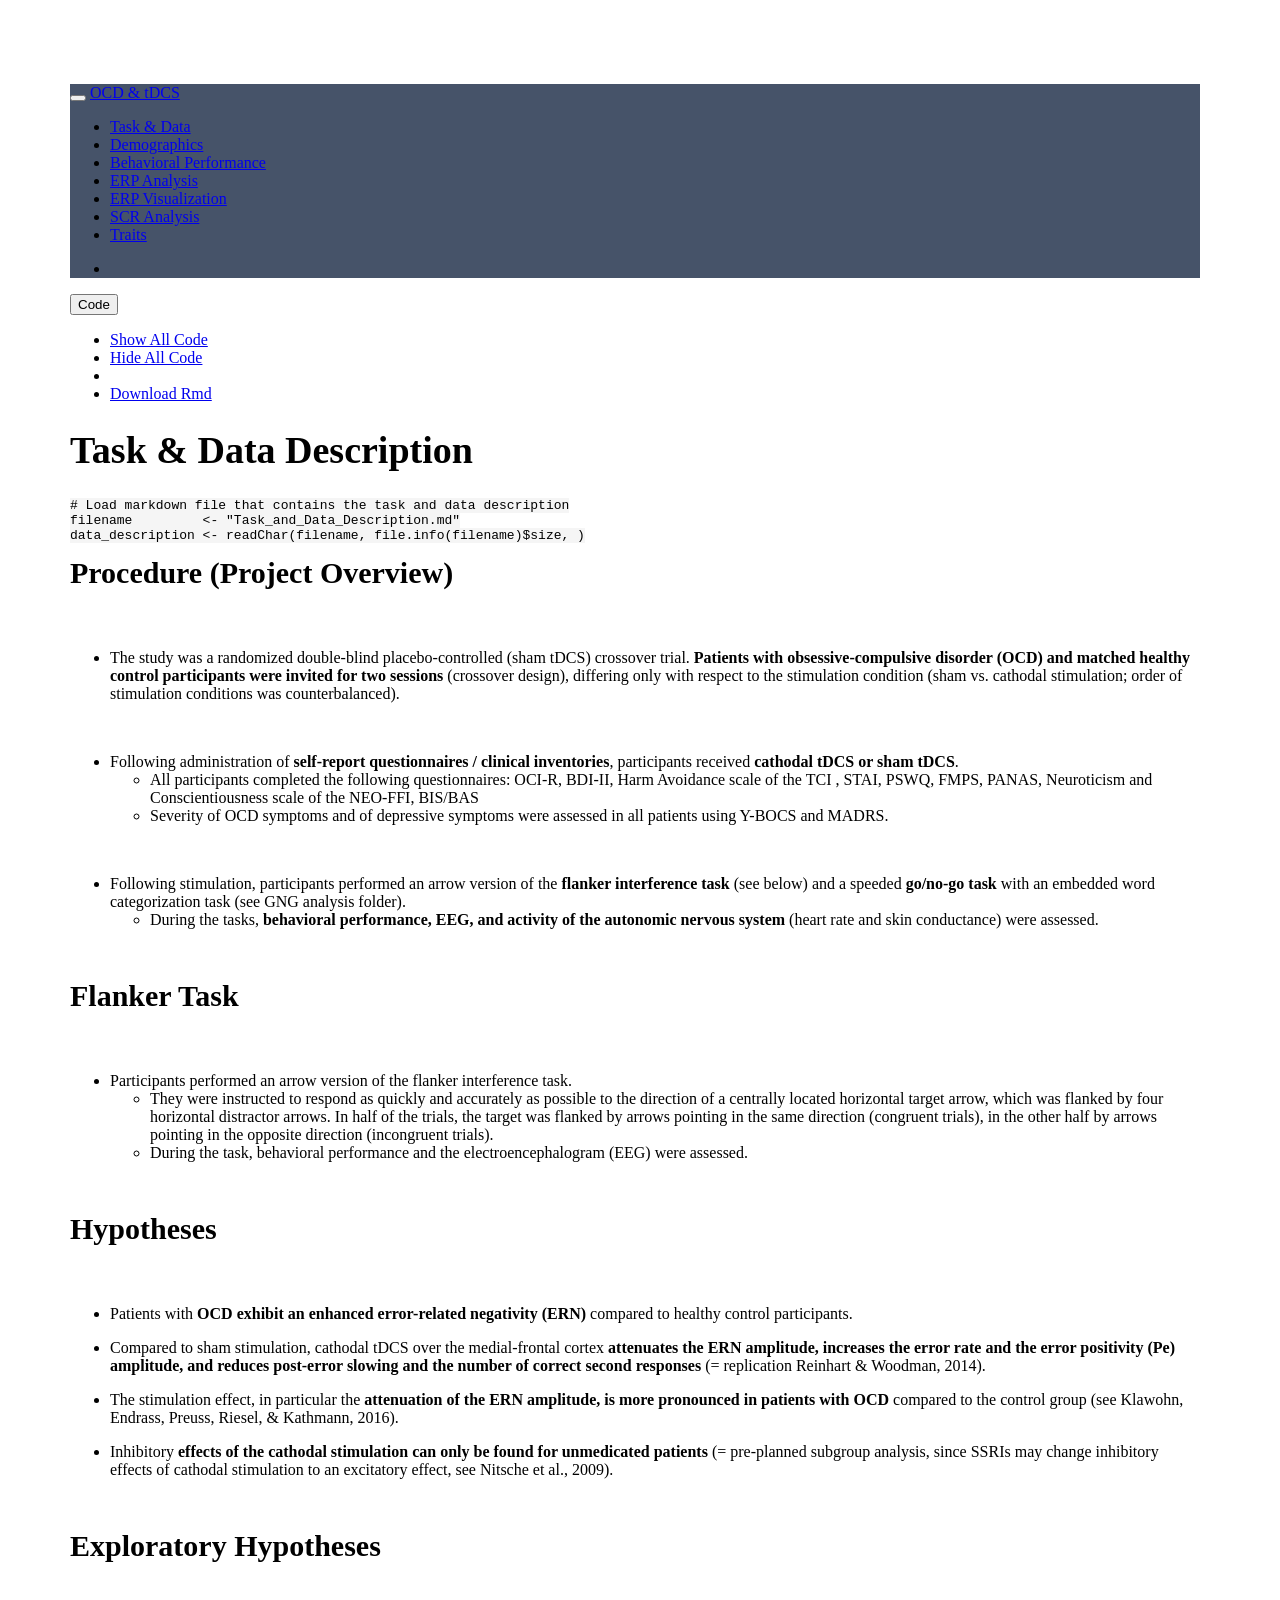
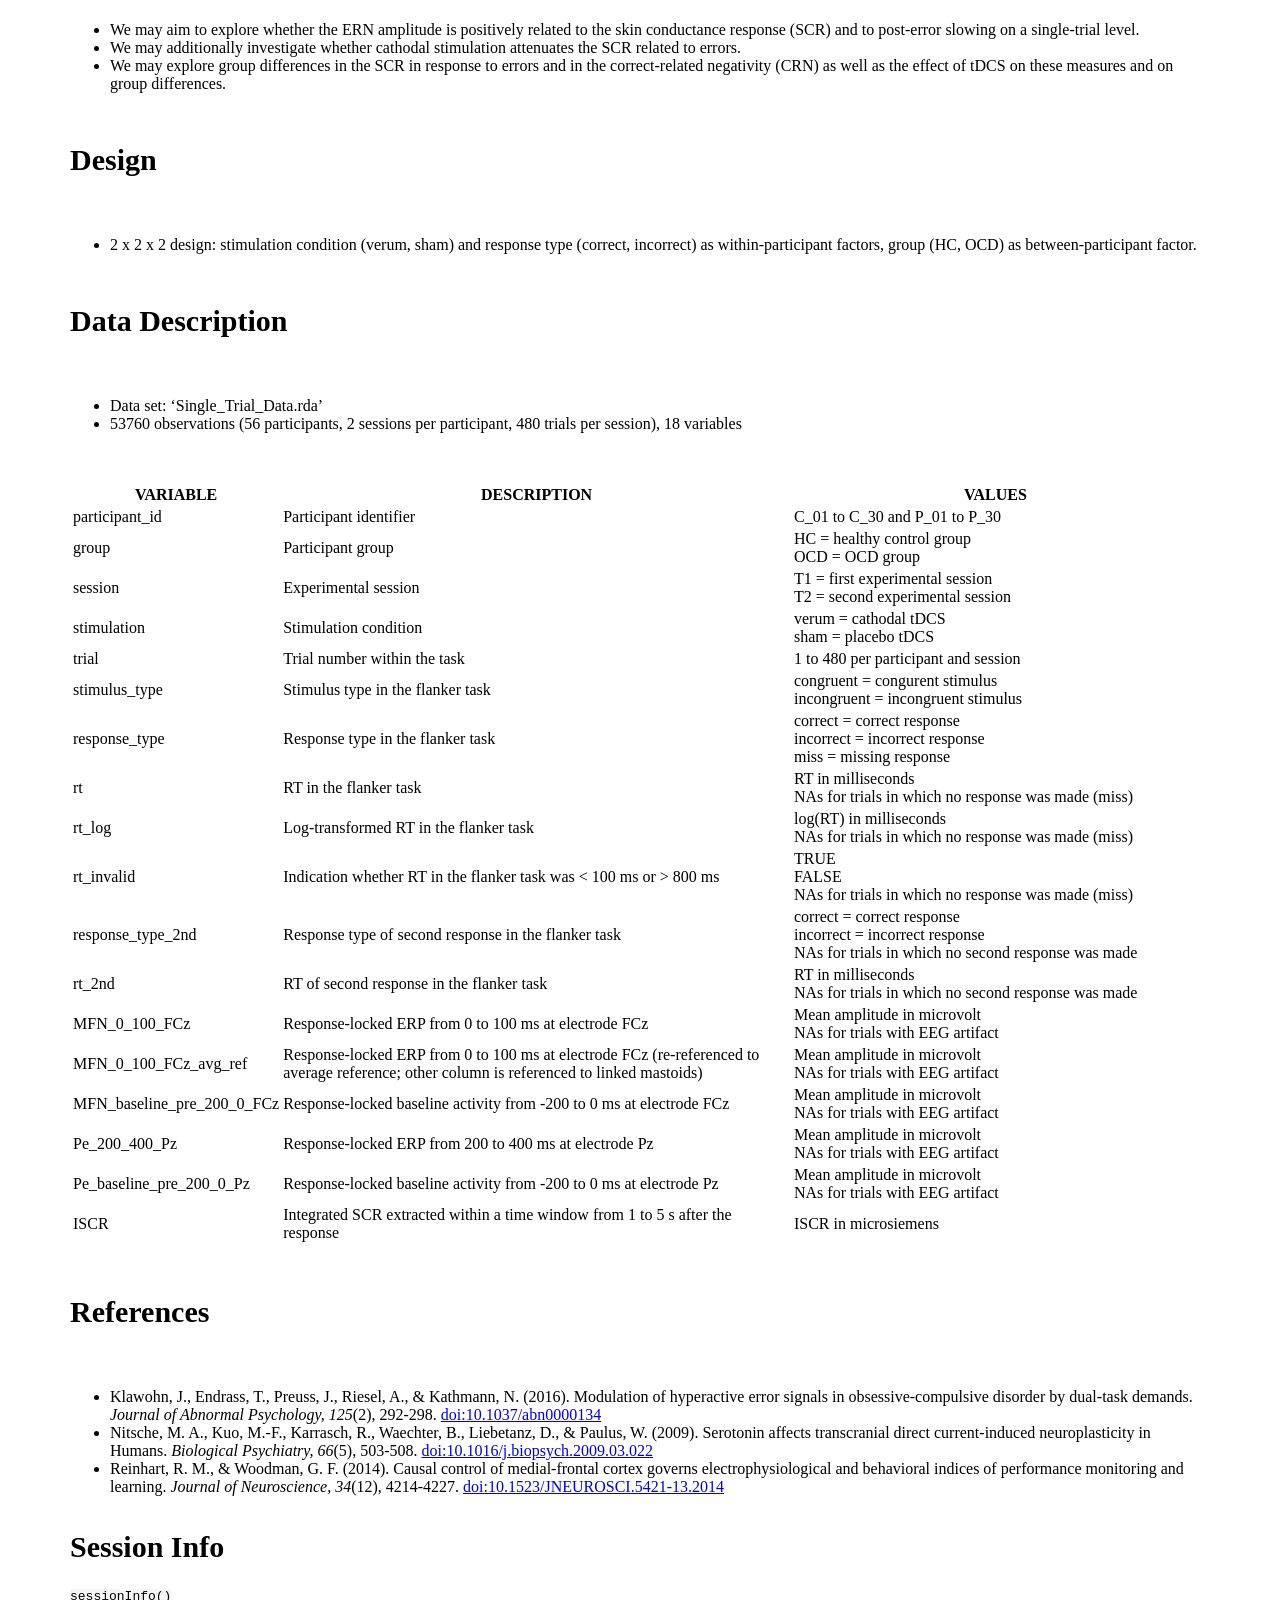
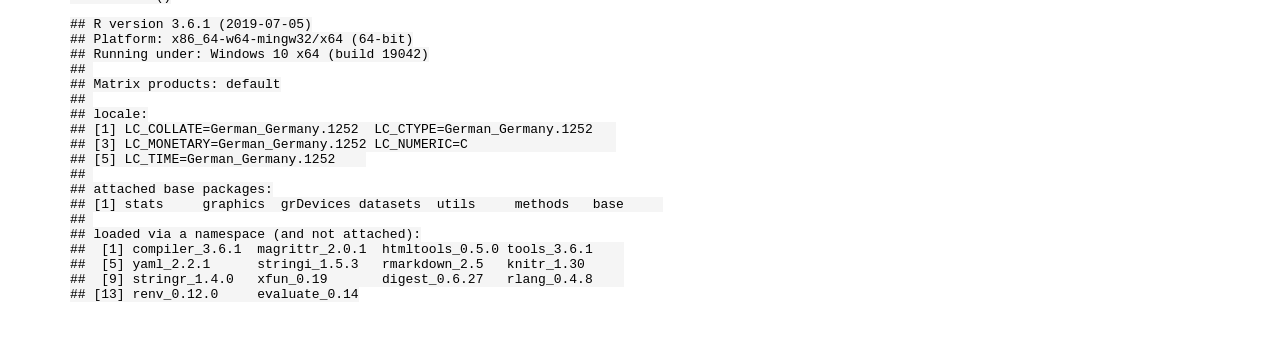
==== commit 2320fb13: "Add variable for average referenced ERPs" ====
--- a/index.html
+++ b/index.html
@@ -533,7 +533,7 @@
 <p> </p>
 <ul>
 <li>Data set: ‘Single_Trial_Data.rda’</li>
-<li>53760 observations (56 participants, 2 sessions per participant, 480 trials per session), 17 variables</li>
+<li>53760 observations (56 participants, 2 sessions per participant, 480 trials per session), 18 variables</li>
 </ul>
 <p> </p>
 <table>
@@ -616,21 +616,26 @@
 <td>Mean amplitude in microvolt <br> NAs for trials with EEG artifact</td>
 </tr>
 <tr class="even">
+<td>MFN_0_100_FCz_avg_ref</td>
+<td>Response-locked ERP from 0 to 100 ms at electrode FCz (re-referenced to average reference; other column is referenced to linked mastoids)</td>
+<td>Mean amplitude in microvolt <br> NAs for trials with EEG artifact</td>
+</tr>
+<tr class="odd">
 <td>MFN_baseline_pre_200_0_FCz</td>
 <td>Response-locked baseline activity from -200 to 0 ms at electrode FCz</td>
 <td>Mean amplitude in microvolt <br> NAs for trials with EEG artifact</td>
 </tr>
-<tr class="odd">
+<tr class="even">
 <td>Pe_200_400_Pz</td>
 <td>Response-locked ERP from 200 to 400 ms at electrode Pz</td>
 <td>Mean amplitude in microvolt <br> NAs for trials with EEG artifact</td>
 </tr>
-<tr class="even">
+<tr class="odd">
 <td>Pe_baseline_pre_200_0_Pz</td>
 <td>Response-locked baseline activity from -200 to 0 ms at electrode Pz</td>
 <td>Mean amplitude in microvolt <br> NAs for trials with EEG artifact</td>
 </tr>
-<tr class="odd">
+<tr class="even">
 <td>ISCR</td>
 <td>Integrated SCR extracted within a time window from 1 to 5 s after the response</td>
 <td>ISCR in microsiemens</td>
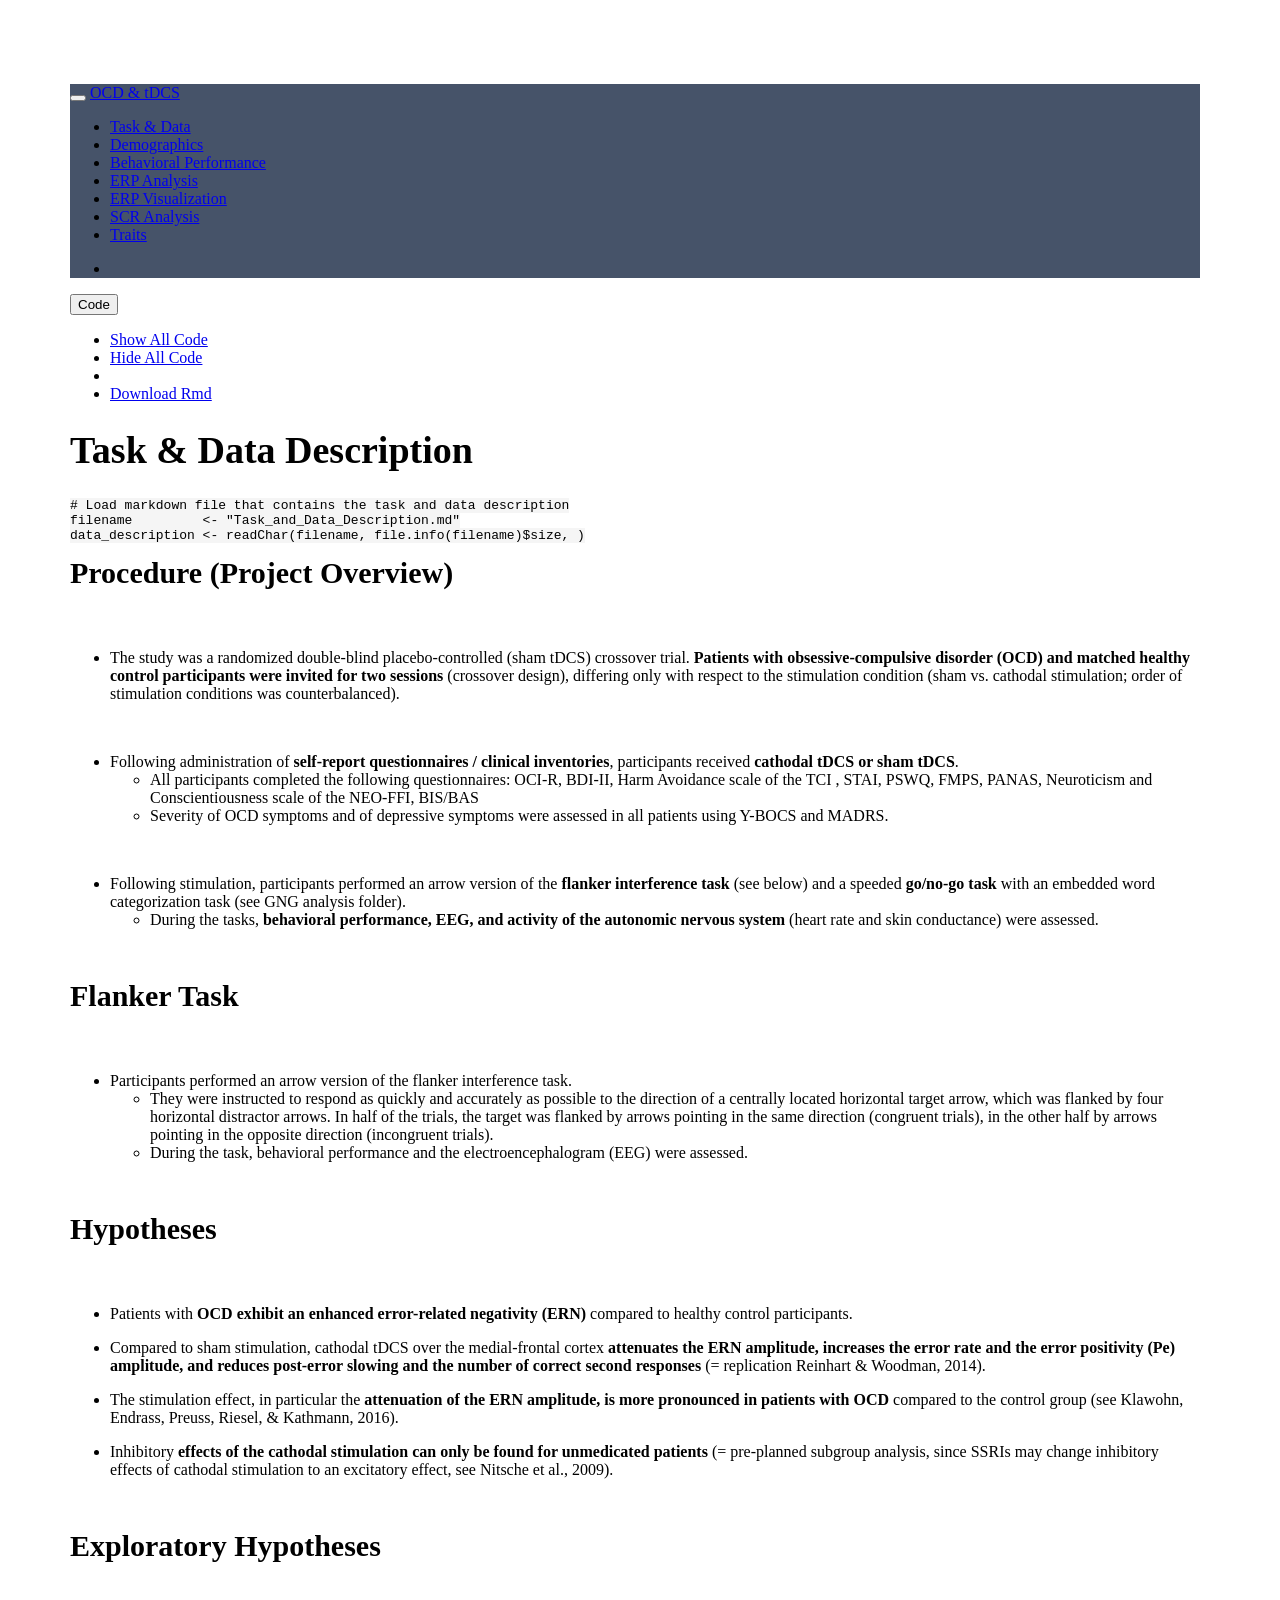
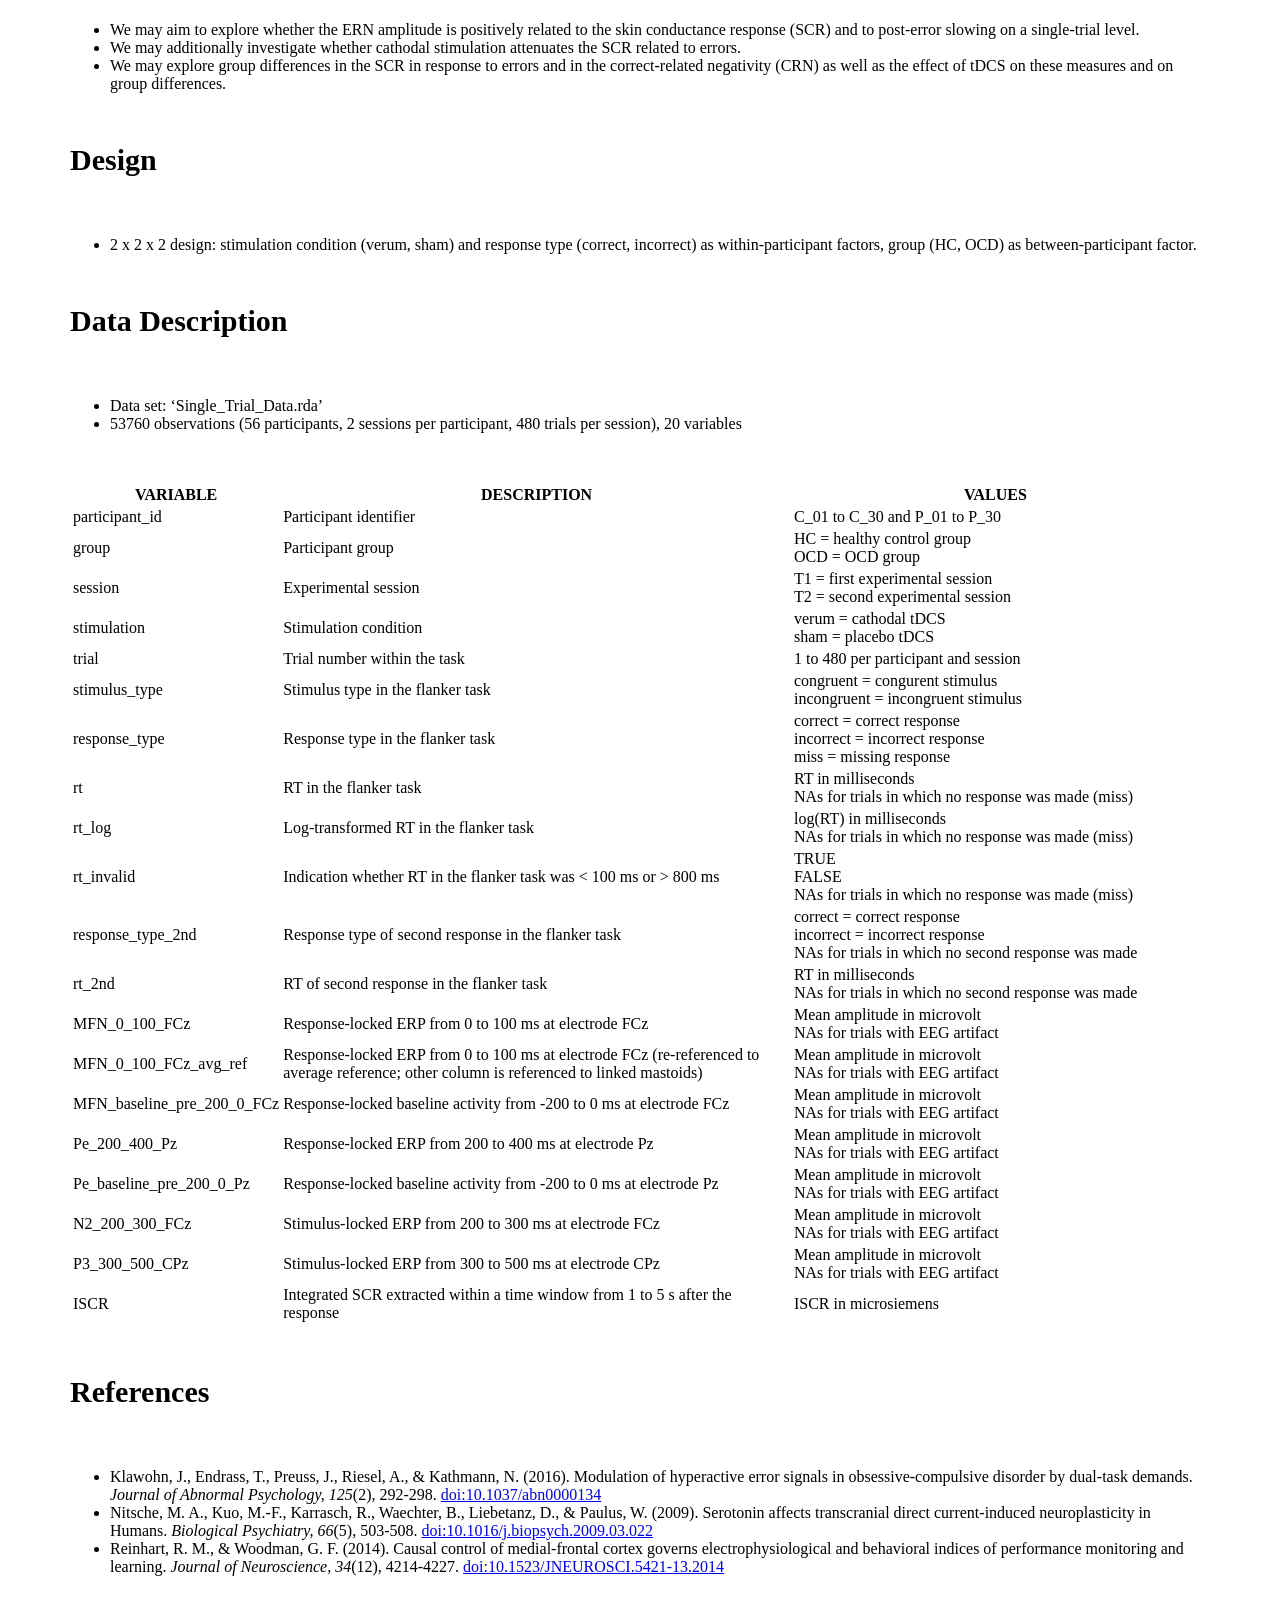
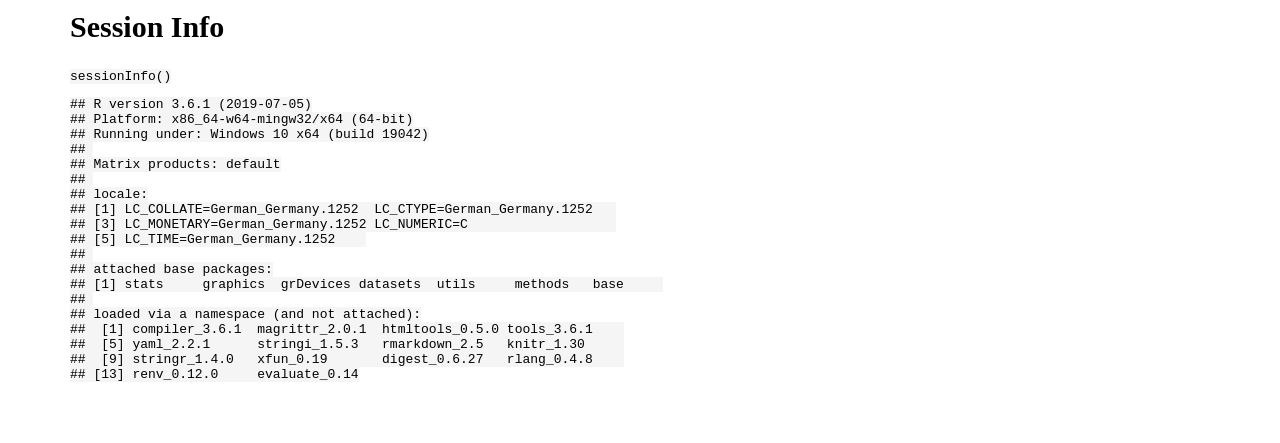
==== commit 15c97522: "Add stimulus-locked ERPs" ====
--- a/index.html
+++ b/index.html
@@ -533,7 +533,7 @@
 <p> </p>
 <ul>
 <li>Data set: ‘Single_Trial_Data.rda’</li>
-<li>53760 observations (56 participants, 2 sessions per participant, 480 trials per session), 18 variables</li>
+<li>53760 observations (56 participants, 2 sessions per participant, 480 trials per session), 20 variables</li>
 </ul>
 <p> </p>
 <table>
@@ -633,6 +633,16 @@
 <tr class="odd">
 <td>Pe_baseline_pre_200_0_Pz</td>
 <td>Response-locked baseline activity from -200 to 0 ms at electrode Pz</td>
+<td>Mean amplitude in microvolt <br> NAs for trials with EEG artifact</td>
+</tr>
+<tr class="even">
+<td>N2_200_300_FCz</td>
+<td>Stimulus-locked ERP from 200 to 300 ms at electrode FCz</td>
+<td>Mean amplitude in microvolt <br> NAs for trials with EEG artifact</td>
+</tr>
+<tr class="odd">
+<td>P3_300_500_CPz</td>
+<td>Stimulus-locked ERP from 300 to 500 ms at electrode CPz</td>
 <td>Mean amplitude in microvolt <br> NAs for trials with EEG artifact</td>
 </tr>
 <tr class="even">
